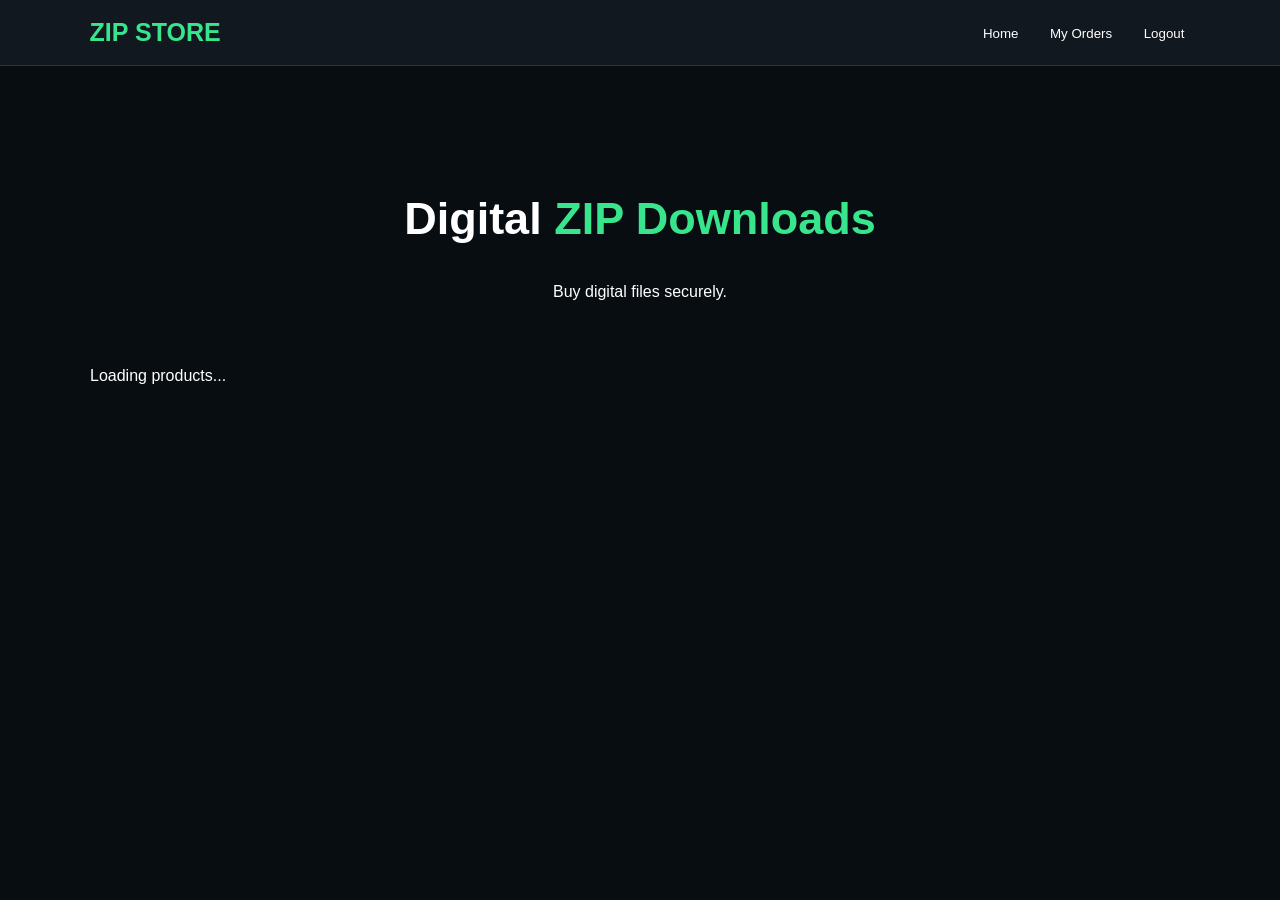
==== index.html @ c5eee133 "Create index.html" ====
<!DOCTYPE html>
<html lang="en">

<head>

<meta charset="UTF-8">

<meta name="viewport"
content="width=device-width, initial-scale=1.0">

<title>ZIP Store</title>

<style>

*{
    box-sizing:border-box;
}

body{
    margin:0;
    font-family:Arial,sans-serif;
    background:#080d12;
    color:white;
}

header{
    background:#111820;
    padding:18px 7%;
    display:flex;
    justify-content:space-between;
    align-items:center;
    border-bottom:1px solid #29343e;
}

.logo{
    color:#39e58c;
    font-size:25px;
    font-weight:bold;
}

button{
    cursor:pointer;
}

.nav-btn{
    background:none;
    border:0;
    color:white;
    margin-left:15px;
}

.container{
    width:90%;
    max-width:1100px;
    margin:40px auto;
}

.hero{
    text-align:center;
    padding:50px 10px;
}

.hero h1{
    font-size:45px;
}

.green{
    color:#39e58c;
}

.products{
    display:grid;
    grid-template-columns:
    repeat(auto-fit,minmax(250px,1fr));
    gap:20px;
}

.card{
    background:#121a22;
    border:1px solid #29343e;
    border-radius:15px;
    overflow:hidden;
}

.card-top{
    height:150px;
    display:flex;
    align-items:center;
    justify-content:center;
    font-size:55px;
}

.card-body{
    padding:20px;
}

.card-body p{
    color:#9aa7b2;
}

.price{
    color:#39e58c;
    font-size:24px;
    font-weight:bold;
    margin:15px 0;
}

.btn{
    width:100%;
    padding:13px;
    border:0;
    border-radius:8px;
    background:#39e58c;
    color:#06100b;
    font-weight:bold;
}

.page{
    display:none;
}

.page.active{
    display:block;
}

.box{
    max-width:600px;
    margin:30px auto;
    padding:30px;
    background:#121a22;
    border:1px solid #29343e;
    border-radius:15px;
}

input{
    width:100%;
    padding:13px;
    margin:8px 0 15px;
    background:#090e13;
    color:white;
    border:1px solid #34414d;
    border-radius:8px;
}

.bank{
    background:#0d1913;
    border:1px solid #28794e;
    padding:20px;
    border-radius:12px;
    margin:20px 0;
}

.bank h3{
    color:#39e58c;
}

.bank div{
    padding:8px 0;
}

.status{
    padding:15px;
    border-radius:10px;
    background:#18212a;
    margin-top:15px;
}

.pending{
    color:#ffc107;
}

.approved{
    color:#39e58c;
}

.rejected{
    color:#ff5c5c;
}

.hidden{
    display:none;
}

</style>

</head>


<body>


<header>

<div class="logo">
ZIP STORE
</div>

<div>

<button class="nav-btn"
onclick="showPage('home')">
Home
</button>

<button class="nav-btn"
onclick="showPage('orders')">
My Orders
</button>

<button class="nav-btn"
onclick="logout()">
Logout
</button>

</div>

</header>


<!-- HOME -->

<section id="home" class="page active">

<div class="container">

<div class="hero">

<h1>
Digital <span class="green">
ZIP Downloads
</span>
</h1>

<p>
Buy digital files securely.
</p>

</div>

<div id="products"
class="products">

Loading products...

</div>

</div>

</section>



<!-- LOGIN -->

<section id="login" class="page">

<div class="box">

<h2>Customer Login</h2>

<input
id="loginEmail"
type="email"
placeholder="Email">

<input
id="loginPassword"
type="password"
placeholder="Password">

<button
class="btn"
onclick="login()">

LOGIN

</button>

<br><br>

<button
class="btn"
onclick="register()">

CREATE ACCOUNT

</button>

</div>

</section>



<!-- PAYMENT -->

<section id="payment" class="page">

<div class="box">

<h2>Payment</h2>

<div id="selectedProduct"></div>


<div class="bank">

<h3>Commercial Bank</h3>

<div>
<strong>Account Name:</strong><br>
I P Vimukthi Thuhina Wijerathna
</div>

<div>
<strong>Account Number:</strong><br>
8028840493
</div>

<div>
<strong>Branch:</strong><br>
Veyangoda
</div>

</div>


<form id="paymentForm">

<label>
Bank Transfer Reference
</label>

<input
id="reference"
required
placeholder="Transaction reference">


<label>
Payment Receipt
</label>

<input
id="receipt"
type="file"
accept="image/*,.pdf"
required>


<button class="btn">

SUBMIT PAYMENT

</button>

</form>

</div>

</section>



<!-- ORDERS -->

<section id="orders" class="page">

<div class="container">

<div class="box">

<h2>My Orders</h2>

<div id="ordersList">

Loading...

</div>

</div>

</div>

</section>



<script type="module">

import {

auth,
db,
storage,

onAuthStateChanged,

signInWithEmailAndPassword,
createUserWithEmailAndPassword,
signOut,

collection,
doc,
addDoc,
getDocs,
query,
orderBy,
serverTimestamp,

ref,
uploadBytes,
getBlob

} from "./firebase.js";


let currentUser = null;

let selectedProduct = null;


// ========================================
// PAGE
// ========================================

window.showPage = function(page){

    document
    .querySelectorAll(".page")
    .forEach(x =>
        x.classList.remove("active")
    );

    document
    .getElementById(page)
    .classList.add("active");

};


// ========================================
// AUTH STATE
// ========================================

onAuthStateChanged(auth, user => {

    currentUser = user;

    if(user){

        loadOrders();

    }

});


// ========================================
// LOAD PRODUCTS
// ========================================

async function loadProducts(){

    const container =
        document.getElementById("products");

    try{

        const snapshot =
            await getDocs(
                collection(db,"products")
            );

        container.innerHTML = "";

        snapshot.forEach(item => {

            const product = item.data();

            const id = item.id;

            container.innerHTML += `

            <div class="card">

                <div class="card-top">
                    📦
                </div>

                <div class="card-body">

                    <h3>
                    ${escapeHTML(product.name)}
                    </h3>

                    <p>
                    ${escapeHTML(product.description || "")}
                    </p>

                    <div class="price">
                    LKR ${Number(product.price).toLocaleString()}
                    </div>

                    <button
                    class="btn"
                    onclick="buy('${id}')">

                    BUY NOW

                    </button>

                </div>

            </div>

            `;

        });

    }catch(error){

        console.error(error);

        container.innerHTML =
        "Unable to load products.";

    }

}


// ========================================
// BUY
// ========================================

window.buy = async function(productId){

    if(!currentUser){

        showPage("login");

        return;

    }


    const productSnap =
        await getDocs(
            query(
                collection(db,"products")
            )
        );


    let product = null;


    productSnap.forEach(x => {

        if(x.id === productId){

            product = {
                id:x.id,
                ...x.data()
            };

        }

    });


    if(!product){

        alert("Product not found.");

        return;

    }


    selectedProduct = product;


    document
    .getElementById("selectedProduct")
    .innerHTML = `

        <div class="status">

        <h3>
        ${escapeHTML(product.name)}
        </h3>

        <div class="price">

        LKR ${Number(product.price).toLocaleString()}

        </div>

        </div>

    `;


    showPage("payment");

};


// ========================================
// LOGIN
// ========================================

window.login = async function(){

    const email =
        document.getElementById("loginEmail").value;

    const password =
        document.getElementById("loginPassword").value;


    try{

        await signInWithEmailAndPassword(
            auth,
            email,
            password
        );

        alert("Login successful.");

        showPage("home");

    }catch(error){

        alert(error.message);

    }

};


// ========================================
// REGISTER
// ========================================

window.register = async function(){

    const email =
        document.getElementById("loginEmail").value;

    const password =
        document.getElementById("loginPassword").value;


    if(password.length < 6){

        alert("Password must be at least 6 characters.");

        return;

    }


    try{

        await createUserWithEmailAndPassword(
            auth,
            email,
            password
        );

        alert("Account created.");

        showPage("home");

    }catch(error){

        alert(error.message);

    }

};


// ========================================
// LOGOUT
// ========================================

window.logout = async function(){

    await signOut(auth);

    alert("Logged out.");

};


// ========================================
// PAYMENT SUBMIT
// ========================================

document
.getElementById("paymentForm")
.addEventListener("submit", async e => {

    e.preventDefault();


    if(!currentUser){

        alert("Please login.");

        showPage("login");

        return;

    }


    if(!selectedProduct){

        alert("Please select a product.");

        return;

    }


    const receipt =
        document.getElementById("receipt")
        .files[0];


    const reference =
        document.getElementById("reference")
        .value.trim();


    if(!receipt){

        alert("Upload receipt.");

        return;

    }


    // Limit receipt to 10MB

    if(receipt.size > 10 * 1024 * 1024){

        alert("Receipt must be smaller than 10MB.");

        return;

    }


    try{

        const orderRef =
            await addDoc(
                collection(db,"orders"),
                {

                    userId:currentUser.uid,

                    email:currentUser.email,

                    productId:selectedProduct.id,

                    productName:selectedProduct.name,

                    price:selectedProduct.price,

                    reference:reference,

                    status:"pending",

                    createdAt:serverTimestamp()

                }
            );


        const receiptRef =
            ref(
                storage,
                `receipts/${currentUser.uid}/${orderRef.id}/${receipt.name}`
            );


        await uploadBytes(
            receiptRef,
            receipt
        );


        await addDoc(
            collection(db,"orderReceipts"),
            {

                orderId:orderRef.id,

                userId:currentUser.uid,

                storagePath:receiptRef.fullPath,

                fileName:receipt.name,

                createdAt:serverTimestamp()

            }
        );


        alert(
            "Receipt submitted. Waiting for admin approval."
        );


        document
        .getElementById("paymentForm")
        .reset();


        showPage("orders");

        loadOrders();


    }catch(error){

        console.error(error);

        alert(
            "Payment submission failed: " +
            error.message
        );

    }

});


// ========================================
// LOAD ORDERS
// ========================================

async function loadOrders(){

    if(!currentUser){

        return;

    }


    const container =
        document.getElementById("ordersList");


    container.innerHTML =
        "Loading orders...";


    try{

        const snapshot =
            await getDocs(
                query(
                    collection(db,"orders"),
                    orderBy("createdAt","desc")
                )
            );


        container.innerHTML = "";


        let found = false;


        snapshot.forEach(item => {

            const order = item.data();


            if(order.userId !== currentUser.uid){

                return;

            }


            found = true;


            let statusClass =
                order.status;


            container.innerHTML += `

                <div class="status">

                    <h3>
                    ${escapeHTML(order.productName)}
                    </h3>

                    <p>
                    Amount:
                    LKR ${Number(order.price).toLocaleString()}
                    </p>

                    <p>
                    Reference:
                    ${escapeHTML(order.reference)}
                    </p>

                    <p>
                    Status:
                    <strong class="${statusClass}">
                    ${order.status.toUpperCase()}
                    </strong>
                    </p>

                    ${
                        order.status === "approved"
                        ?
                        `
                        <button
                        class="btn"
                        onclick="secureDownload('${item.id}')">

                        📥 DOWNLOAD ZIP

                        </button>
                        `
                        :
                        ""
                    }

                </div>

            `;

        });


        if(!found){

            container.innerHTML =
                "No orders yet.";

        }


    }catch(error){

        console.error(error);

        container.innerHTML =
            error.message;

    }

}


// ========================================
// SECURE DOWNLOAD
// ========================================

window.secureDownload = async function(orderId){

    try{

        const orderSnap =
            await getDocs(
                query(
                    collection(db,"orders")
                )
            );


        let order = null;


        orderSnap.forEach(item => {

            if(item.id === orderId){

                order = {
                    id:item.id,
                    ...item.data()
                };

            }

        });


        if(!order){

            alert("Order not found.");

            return;

        }


        if(order.userId !== currentUser.uid){

            alert("Access denied.");

            return;

        }


        if(order.status !== "approved"){

            alert(
                "This order has not been approved."
            );

            return;

        }


        const productSnap =
            await getDocs(
                query(
                    collection(db,"products")
                )
            );


        let product = null;


        productSnap.forEach(item => {

            if(item.id === order.productId){

                product = item.data();

            }

        });


        if(!product){

            alert("Product file not found.");

            return;

        }


        /*
        IMPORTANT:

        getBlob() uses Firebase Storage authentication
        and Storage Security Rules.

        The ZIP is not made publicly downloadable.
        */

        const fileRef =
            ref(storage,product.storagePath);


        const blob =
            await getBlob(fileRef);


        const url =
            URL.createObjectURL(blob);


        const a =
            document.createElement("a");

        a.href = url;

        a.download =
            product.fileName || "download.zip";

        document.body.appendChild(a);

        a.click();

        a.remove();

        URL.revokeObjectURL(url);


    }catch(error){

        console.error(error);

        alert(
            "Secure download failed: " +
            error.message
        );

    }

};


// ========================================
// ESCAPE HTML
// ========================================

function escapeHTML(value){

    return String(value || "")
        .replaceAll("&","&amp;")
        .replaceAll("<","&lt;")
        .replaceAll(">","&gt;")
        .replaceAll('"',"&quot;")
        .replaceAll("'","&#039;");

}


loadProducts();

</script>

</body>
</html>
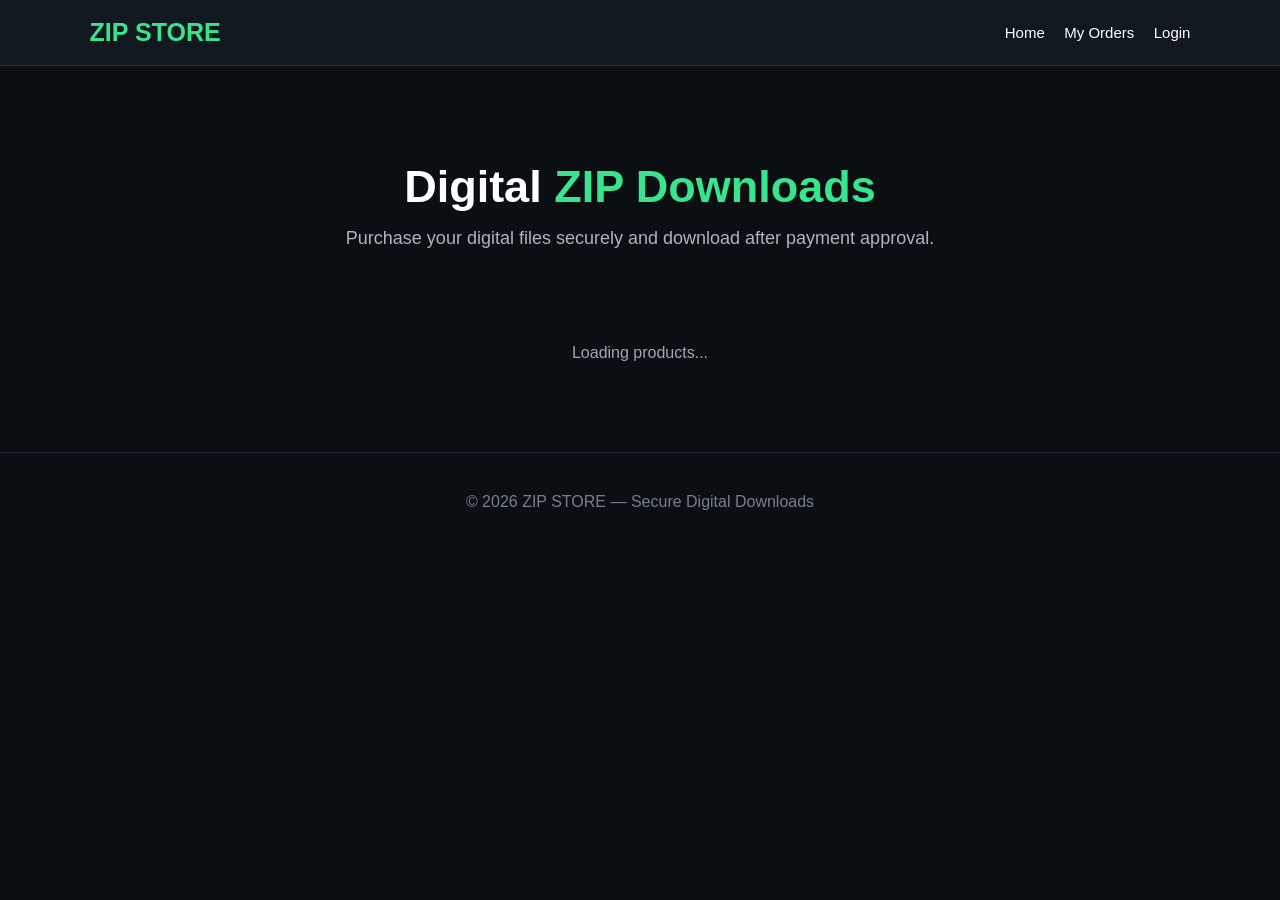
==== commit 820c1f91: "Update index.html" ====
--- a/index.html
+++ b/index.html
@@ -1,27 +1,27 @@
 <!DOCTYPE html>
 <html lang="en">
-
 <head>
 
 <meta charset="UTF-8">
-
-<meta name="viewport"
-content="width=device-width, initial-scale=1.0">
-
-<title>ZIP Store</title>
+<meta name="viewport" content="width=device-width, initial-scale=1.0">
+
+<title>ZIP Store - Digital Downloads</title>
 
 <style>
 
 *{
     box-sizing:border-box;
+    margin:0;
+    padding:0;
+    font-family:Arial,sans-serif;
 }
 
 body{
-    margin:0;
-    font-family:Arial,sans-serif;
-    background:#080d12;
+    background:#0b0f14;
     color:white;
 }
+
+/* HEADER */
 
 header{
     background:#111820;
@@ -29,25 +29,32 @@
     display:flex;
     justify-content:space-between;
     align-items:center;
-    border-bottom:1px solid #29343e;
+    border-bottom:1px solid #26313d;
+    position:sticky;
+    top:0;
+    z-index:100;
 }
 
 .logo{
-    color:#39e58c;
     font-size:25px;
     font-weight:bold;
-}
-
-button{
-    cursor:pointer;
-}
-
-.nav-btn{
+    color:#39e58c;
+}
+
+nav button{
     background:none;
     border:0;
     color:white;
     margin-left:15px;
-}
+    cursor:pointer;
+    font-size:15px;
+}
+
+nav button:hover{
+    color:#39e58c;
+}
+
+/* CONTAINER */
 
 .container{
     width:90%;
@@ -55,18 +62,28 @@
     margin:40px auto;
 }
 
+/* HERO */
+
 .hero{
     text-align:center;
-    padding:50px 10px;
+    padding:55px 20px;
 }
 
 .hero h1{
     font-size:45px;
-}
-
-.green{
+    margin-bottom:15px;
+}
+
+.hero h1 span{
     color:#39e58c;
 }
+
+.hero p{
+    color:#aab5c0;
+    font-size:18px;
+}
+
+/* PRODUCTS */
 
 .products{
     display:grid;
@@ -76,34 +93,56 @@
 }
 
 .card{
-    background:#121a22;
-    border:1px solid #29343e;
+    background:#121922;
+    border:1px solid #26313d;
     border-radius:15px;
     overflow:hidden;
-}
-
-.card-top{
+    transition:.3s;
+}
+
+.card:hover{
+    transform:translateY(-5px);
+    border-color:#39e58c;
+}
+
+.card-image{
     height:150px;
+    background:
+    linear-gradient(
+        135deg,
+        #18252f,
+        #0e171f
+    );
+
     display:flex;
     align-items:center;
     justify-content:center;
+
     font-size:55px;
 }
 
-.card-body{
+.card-content{
     padding:20px;
 }
 
-.card-body p{
-    color:#9aa7b2;
+.card h3{
+    margin-bottom:8px;
+}
+
+.card p{
+    color:#9da9b4;
+    font-size:14px;
+    margin-bottom:15px;
 }
 
 .price{
+    font-size:24px;
     color:#39e58c;
-    font-size:24px;
     font-weight:bold;
-    margin:15px 0;
-}
+    margin-bottom:15px;
+}
+
+/* BUTTON */
 
 .btn{
     width:100%;
@@ -111,9 +150,21 @@
     border:0;
     border-radius:8px;
     background:#39e58c;
-    color:#06100b;
+    color:#07110c;
     font-weight:bold;
-}
+    cursor:pointer;
+}
+
+.btn:hover{
+    background:#27c975;
+}
+
+.btn:disabled{
+    opacity:.5;
+    cursor:not-allowed;
+}
+
+/* PAGE */
 
 .page{
     display:none;
@@ -123,46 +174,112 @@
     display:block;
 }
 
-.box{
+/* FORM */
+
+.form-box{
     max-width:600px;
     margin:30px auto;
+    background:#121922;
+    border:1px solid #26313d;
     padding:30px;
-    background:#121a22;
-    border:1px solid #29343e;
     border-radius:15px;
 }
 
-input{
+.form-box h2{
+    margin-bottom:20px;
+}
+
+label{
+    display:block;
+    margin:15px 0 7px;
+    color:#c7d0d8;
+}
+
+input,
+textarea,
+select{
+
     width:100%;
     padding:13px;
-    margin:8px 0 15px;
-    background:#090e13;
+
+    border-radius:8px;
+
+    border:1px solid #34414d;
+
+    background:#0c1218;
+
     color:white;
-    border:1px solid #34414d;
-    border-radius:8px;
-}
-
-.bank{
-    background:#0d1913;
+
+    outline:none;
+}
+
+input:focus,
+textarea:focus,
+select:focus{
+
+    border-color:#39e58c;
+
+}
+
+/* BANK */
+
+.bank-box{
+
+    background:#0c1511;
+
     border:1px solid #28794e;
+
     padding:20px;
+
     border-radius:12px;
+
     margin:20px 0;
-}
-
-.bank h3{
+
+}
+
+.bank-box h3{
+
     color:#39e58c;
-}
-
-.bank div{
-    padding:8px 0;
-}
-
-.status{
-    padding:15px;
-    border-radius:10px;
-    background:#18212a;
-    margin-top:15px;
+
+    margin-bottom:15px;
+
+}
+
+.bank-row{
+
+    padding:9px 0;
+
+    border-bottom:
+    1px solid #23332a;
+
+}
+
+.bank-row:last-child{
+
+    border-bottom:0;
+
+}
+
+.bank-row strong{
+
+    color:#aebbb5;
+
+}
+
+/* STATUS */
+
+.status-box{
+
+    padding:20px;
+
+    border-radius:12px;
+
+    background:#151d25;
+
+    border:1px solid #293743;
+
+    margin-top:20px;
+
 }
 
 .pending{
@@ -177,8 +294,148 @@
     color:#ff5c5c;
 }
 
-.hidden{
+/* DOWNLOAD */
+
+.download-btn{
+
+    margin-top:15px;
+
+    display:block;
+
+    text-align:center;
+
+    background:#39e58c;
+
+    color:#06100a;
+
+    padding:13px;
+
+    border-radius:8px;
+
+    text-decoration:none;
+
+    font-weight:bold;
+
+    cursor:pointer;
+
+    border:0;
+
+    width:100%;
+
+}
+
+.download-btn:hover{
+
+    background:#27c975;
+
+}
+
+/* NOTICE */
+
+.notice{
+
+    padding:14px;
+
+    border-radius:8px;
+
+    background:#17212b;
+
+    color:#b9c4ce;
+
+    margin-top:15px;
+
+    font-size:14px;
+
+}
+
+/* LOGIN */
+
+.login-status{
+
+    margin-top:15px;
+
+    padding:12px;
+
+    border-radius:8px;
+
+    background:#17212b;
+
+    color:#b9c4ce;
+
     display:none;
+
+}
+
+/* USER */
+
+.user-box{
+
+    margin-top:15px;
+
+    padding:12px;
+
+    background:#0d1712;
+
+    border:1px solid #28583e;
+
+    border-radius:8px;
+
+    color:#b7c7bd;
+
+}
+
+.user-box strong{
+
+    color:#39e58c;
+
+}
+
+/* LOADING */
+
+.loading{
+
+    text-align:center;
+
+    padding:40px;
+
+    color:#9da9b4;
+
+}
+
+/* FOOTER */
+
+footer{
+
+    text-align:center;
+
+    padding:40px;
+
+    margin-top:50px;
+
+    color:#74808b;
+
+    border-top:
+    1px solid #202a34;
+
+}
+
+/* MOBILE */
+
+@media(max-width:600px){
+
+    .hero h1{
+        font-size:32px;
+    }
+
+    header{
+        padding:15px 4%;
+    }
+
+    nav button{
+        margin-left:5px;
+        font-size:13px;
+    }
+
 }
 
 </style>
@@ -189,355 +446,1972 @@
 <body>
 
 
+<!-- =====================================================
+HEADER
+===================================================== -->
+
 <header>
 
-<div class="logo">
-ZIP STORE
-</div>
-
-<div>
-
-<button class="nav-btn"
-onclick="showPage('home')">
-Home
-</button>
-
-<button class="nav-btn"
-onclick="showPage('orders')">
-My Orders
-</button>
-
-<button class="nav-btn"
-onclick="logout()">
-Logout
-</button>
-
-</div>
+    <div class="logo">
+        ZIP STORE
+    </div>
+
+    <nav>
+
+        <button onclick="showPage('home')">
+            Home
+        </button>
+
+        <button onclick="showPage('orders')">
+            My Orders
+        </button>
+
+        <button
+            id="loginNav"
+            onclick="showPage('login')">
+
+            Login
+
+        </button>
+
+        <button
+            id="logoutNav"
+            onclick="logout()"
+            style="display:none;">
+
+            Logout
+
+        </button>
+
+    </nav>
 
 </header>
 
 
-<!-- HOME -->
-
-<section id="home" class="page active">
-
-<div class="container">
-
-<div class="hero">
-
-<h1>
-Digital <span class="green">
-ZIP Downloads
-</span>
-</h1>
-
-<p>
-Buy digital files securely.
-</p>
-
-</div>
-
-<div id="products"
-class="products">
-
-Loading products...
-
-</div>
-
-</div>
+
+<!-- =====================================================
+HOME
+===================================================== -->
+
+<section
+    id="home"
+    class="page active">
+
+    <div class="container">
+
+        <div class="hero">
+
+            <h1>
+                Digital
+                <span>ZIP Downloads</span>
+            </h1>
+
+            <p>
+                Purchase your digital files securely
+                and download after payment approval.
+            </p>
+
+        </div>
+
+
+        <!-- Products loaded from Firebase -->
+
+        <div
+            id="products"
+            class="products">
+
+            <div class="loading">
+                Loading products...
+            </div>
+
+        </div>
+
+    </div>
 
 </section>
 
 
 
-<!-- LOGIN -->
-
-<section id="login" class="page">
-
-<div class="box">
-
-<h2>Customer Login</h2>
-
-<input
-id="loginEmail"
-type="email"
-placeholder="Email">
-
-<input
-id="loginPassword"
-type="password"
-placeholder="Password">
-
-<button
-class="btn"
-onclick="login()">
-
+<!-- =====================================================
 LOGIN
-
-</button>
-
-<br><br>
-
-<button
-class="btn"
-onclick="register()">
-
-CREATE ACCOUNT
-
-</button>
-
-</div>
+===================================================== -->
+
+<section
+    id="login"
+    class="page">
+
+    <div class="container">
+
+        <div class="form-box">
+
+            <h2>
+                Customer Login
+            </h2>
+
+
+            <label>
+                Email Address
+            </label>
+
+            <input
+                type="email"
+                id="loginEmail"
+                placeholder="Enter your email">
+
+
+            <label>
+                Password
+            </label>
+
+            <input
+                type="password"
+                id="loginPassword"
+                placeholder="Enter your password">
+
+
+            <button
+                class="btn"
+                id="loginButton"
+                onclick="login()">
+
+                LOGIN
+
+            </button>
+
+
+            <div
+                class="notice">
+
+                Don't have an account?
+                Enter your email and password
+                above and click Create Account.
+
+            </div>
+
+
+            <button
+                class="btn"
+                style="
+                    margin-top:15px;
+                    background:#293743;
+                    color:white;
+                "
+                onclick="register()">
+
+                CREATE ACCOUNT
+
+            </button>
+
+
+            <div
+                id="loginStatus"
+                class="login-status">
+            </div>
+
+        </div>
+
+    </div>
 
 </section>
 
 
 
-<!-- PAYMENT -->
-
-<section id="payment" class="page">
-
-<div class="box">
-
-<h2>Payment</h2>
-
-<div id="selectedProduct"></div>
-
-
-<div class="bank">
-
-<h3>Commercial Bank</h3>
-
-<div>
-<strong>Account Name:</strong><br>
-I P Vimukthi Thuhina Wijerathna
-</div>
-
-<div>
-<strong>Account Number:</strong><br>
-8028840493
-</div>
-
-<div>
-<strong>Branch:</strong><br>
-Veyangoda
-</div>
-
-</div>
-
-
-<form id="paymentForm">
-
-<label>
-Bank Transfer Reference
-</label>
-
-<input
-id="reference"
-required
-placeholder="Transaction reference">
-
-
-<label>
-Payment Receipt
-</label>
-
-<input
-id="receipt"
-type="file"
-accept="image/*,.pdf"
-required>
-
-
-<button class="btn">
-
-SUBMIT PAYMENT
-
-</button>
-
-</form>
-
-</div>
+<!-- =====================================================
+PAYMENT
+===================================================== -->
+
+<section
+    id="payment"
+    class="page">
+
+    <div class="container">
+
+        <div class="form-box">
+
+            <h2>
+                Complete Your Payment
+            </h2>
+
+
+            <!-- Selected product -->
+
+            <div id="selectedProduct">
+            </div>
+
+
+            <!-- BANK DETAILS -->
+
+            <div class="bank-box">
+
+                <h3>
+                    🏦 Bank Transfer Details
+                </h3>
+
+
+                <div class="bank-row">
+
+                    <strong>
+                        Bank:
+                    </strong>
+
+                    Commercial Bank
+
+                </div>
+
+
+                <div class="bank-row">
+
+                    <strong>
+                        Account Name:
+                    </strong>
+
+                    I P Vimukthi Thuhina Wijerathna
+
+                </div>
+
+
+                <div class="bank-row">
+
+                    <strong>
+                        Account Number:
+                    </strong>
+
+                    8028840493
+
+                </div>
+
+
+                <div class="bank-row">
+
+                    <strong>
+                        Branch:
+                    </strong>
+
+                    Veyangoda
+
+                </div>
+
+            </div>
+
+
+            <div class="notice">
+
+                Please transfer the exact amount
+                to the bank account above.
+
+                <br><br>
+
+                After completing the bank transfer,
+                upload your payment receipt below.
+
+                <br><br>
+
+                Your download will become available
+                only after the administrator approves
+                your payment.
+
+            </div>
+
+
+
+            <!-- CUSTOMER DETAILS -->
+
+            <form
+                id="paymentForm">
+
+
+                <label>
+                    Your Name
+                </label>
+
+                <input
+                    type="text"
+                    id="customerName"
+                    placeholder="Enter your name"
+                    required>
+
+
+                <label>
+                    Email Address
+                </label>
+
+                <input
+                    type="email"
+                    id="customerEmail"
+                    placeholder="Enter your email"
+                    required>
+
+
+                <label>
+                    Phone Number
+                </label>
+
+                <input
+                    type="tel"
+                    id="customerPhone"
+                    placeholder="Enter phone number"
+                    required>
+
+
+                <label>
+                    Bank Transfer Reference
+                </label>
+
+                <input
+                    type="text"
+                    id="transferReference"
+                    placeholder="Transaction / Reference number"
+                    required>
+
+
+                <label>
+                    Upload Payment Receipt
+                </label>
+
+                <input
+                    type="file"
+                    id="receipt"
+                    accept="image/*,.pdf"
+                    required>
+
+
+                <div
+                    id="receiptInfo"
+                    class="notice">
+
+                    Accepted:
+                    JPG, PNG, WEBP or PDF.
+                    Maximum size: 10MB.
+
+                </div>
+
+
+                <button
+                    type="submit"
+                    class="btn"
+                    id="submitPaymentButton"
+                    style="margin-top:20px;">
+
+                    SUBMIT PAYMENT
+
+                </button>
+
+            </form>
+
+        </div>
+
+    </div>
 
 </section>
 
 
 
-<!-- ORDERS -->
-
-<section id="orders" class="page">
-
-<div class="container">
-
-<div class="box">
-
-<h2>My Orders</h2>
-
-<div id="ordersList">
-
-Loading...
-
-</div>
-
-</div>
-
-</div>
+<!-- =====================================================
+ORDERS
+===================================================== -->
+
+<section
+    id="orders"
+    class="page">
+
+    <div class="container">
+
+        <div class="form-box">
+
+            <h2>
+                My Orders
+            </h2>
+
+
+            <div
+                id="currentUserBox"
+                class="user-box"
+                style="display:none;">
+
+            </div>
+
+
+            <div
+                id="orderStatus">
+
+                <div class="loading">
+
+                    Loading orders...
+
+                </div>
+
+            </div>
+
+        </div>
+
+    </div>
 
 </section>
 
 
 
+<!-- =====================================================
+FOOTER
+===================================================== -->
+
+<footer>
+
+    © 2026 ZIP STORE —
+    Secure Digital Downloads
+
+</footer>
+
+
+
+<!-- =====================================================
+FIREBASE SCRIPT
+===================================================== -->
+
 <script type="module">
 
+
+/*
+==========================================================
+FIREBASE IMPORTS
+==========================================================
+*/
+
 import {
 
-auth,
-db,
-storage,
-
-onAuthStateChanged,
-
-signInWithEmailAndPassword,
-createUserWithEmailAndPassword,
-signOut,
-
-collection,
-doc,
-addDoc,
-getDocs,
-query,
-orderBy,
-serverTimestamp,
-
-ref,
-uploadBytes,
-getBlob
+    auth,
+    db,
+    storage,
+
+    onAuthStateChanged,
+
+    signInWithEmailAndPassword,
+
+    createUserWithEmailAndPassword,
+
+    signOut,
+
+    collection,
+    doc,
+    addDoc,
+    getDoc,
+    getDocs,
+
+    query,
+    where,
+    orderBy,
+
+    serverTimestamp,
+
+    ref,
+    uploadBytes,
+    getBlob
 
 } from "./firebase.js";
 
 
+
+/*
+==========================================================
+GLOBAL VARIABLES
+==========================================================
+*/
+
 let currentUser = null;
 
 let selectedProduct = null;
 
 
-// ========================================
-// PAGE
-// ========================================
+
+/*
+==========================================================
+PAGE SYSTEM
+==========================================================
+*/
 
 window.showPage = function(page){
 
     document
-    .querySelectorAll(".page")
-    .forEach(x =>
-        x.classList.remove("active")
-    );
-
-    document
-    .getElementById(page)
-    .classList.add("active");
+        .querySelectorAll(".page")
+        .forEach(
+            p => p.classList.remove("active")
+        );
+
+
+    const selectedPage =
+        document.getElementById(page);
+
+
+    if(selectedPage){
+
+        selectedPage.classList.add("active");
+
+    }
+
+
+    window.scrollTo({
+
+        top:0,
+
+        behavior:"smooth"
+
+    });
+
+
+    /*
+    When Orders page opens,
+    reload orders from Firebase.
+    */
+
+    if(page === "orders"){
+
+        loadOrders();
+
+    }
 
 };
 
 
-// ========================================
-// AUTH STATE
-// ========================================
-
-onAuthStateChanged(auth, user => {
-
-    currentUser = user;
-
-    if(user){
-
-        loadOrders();
-
-    }
-
-});
-
-
-// ========================================
-// LOAD PRODUCTS
-// ========================================
+
+/*
+==========================================================
+AUTH STATE
+==========================================================
+*/
+
+onAuthStateChanged(
+    auth,
+    async user => {
+
+        currentUser = user;
+
+
+        const loginNav =
+            document.getElementById("loginNav");
+
+        const logoutNav =
+            document.getElementById("logoutNav");
+
+
+        if(user){
+
+            /*
+            User logged in
+            */
+
+            loginNav.style.display = "none";
+
+            logoutNav.style.display = "inline-block";
+
+
+            /*
+            Put logged-in email into
+            payment email field.
+            */
+
+            const emailInput =
+                document.getElementById(
+                    "customerEmail"
+                );
+
+
+            if(emailInput){
+
+                emailInput.value =
+                    user.email || "";
+
+            }
+
+
+            /*
+            Show user information
+            */
+
+            const userBox =
+                document.getElementById(
+                    "currentUserBox"
+                );
+
+
+            userBox.style.display = "block";
+
+
+            userBox.innerHTML = `
+
+                Logged in as:
+
+                <strong>
+                    ${escapeHTML(user.email)}
+                </strong>
+
+            `;
+
+
+            /*
+            Load orders
+            */
+
+            loadOrders();
+
+        }
+        else{
+
+            /*
+            User logged out
+            */
+
+            loginNav.style.display =
+                "inline-block";
+
+            logoutNav.style.display =
+                "none";
+
+
+            const userBox =
+                document.getElementById(
+                    "currentUserBox"
+                );
+
+
+            if(userBox){
+
+                userBox.style.display =
+                    "none";
+
+            }
+
+        }
+
+    }
+);
+
+
+
+/*
+==========================================================
+LOAD PRODUCTS FROM FIRESTORE
+==========================================================
+*/
 
 async function loadProducts(){
 
     const container =
-        document.getElementById("products");
+        document.getElementById(
+            "products"
+        );
+
 
     try{
+
+        const productsQuery =
+            query(
+                collection(
+                    db,
+                    "products"
+                ),
+                where(
+                    "active",
+                    "==",
+                    true
+                )
+            );
+
 
         const snapshot =
             await getDocs(
-                collection(db,"products")
+                productsQuery
             );
 
+
         container.innerHTML = "";
 
-        snapshot.forEach(item => {
-
-            const product = item.data();
-
-            const id = item.id;
-
-            container.innerHTML += `
-
-            <div class="card">
-
-                <div class="card-top">
-                    📦
+
+        if(snapshot.empty){
+
+            container.innerHTML = `
+
+                <div class="loading">
+
+                    No products available yet.
+
                 </div>
 
-                <div class="card-body">
-
-                    <h3>
-                    ${escapeHTML(product.name)}
+            `;
+
+            return;
+
+        }
+
+
+        snapshot.forEach(
+            productDoc => {
+
+                const product =
+                    productDoc.data();
+
+
+                const productId =
+                    productDoc.id;
+
+
+                container.innerHTML += `
+
+                    <div class="card">
+
+                        <div class="card-image">
+
+                            📦
+
+                        </div>
+
+
+                        <div class="card-content">
+
+                            <h3>
+
+                                ${escapeHTML(
+                                    product.name
+                                )}
+
+                            </h3>
+
+
+                            <p>
+
+                                ${escapeHTML(
+                                    product.description ||
+                                    ""
+                                )}
+
+                            </p>
+
+
+                            <div class="price">
+
+                                LKR
+                                ${Number(
+                                    product.price || 0
+                                ).toLocaleString()}
+
+                            </div>
+
+
+                            <button
+                                class="btn"
+                                onclick="buyProduct(
+                                    '${productId}'
+                                )">
+
+                                BUY NOW
+
+                            </button>
+
+                        </div>
+
+                    </div>
+
+                `;
+
+            }
+        );
+
+
+    }
+    catch(error){
+
+        console.error(
+            "Product loading error:",
+            error
+        );
+
+
+        container.innerHTML = `
+
+            <div class="loading">
+
+                Unable to load products.
+
+                <br><br>
+
+                ${escapeHTML(
+                    error.message
+                )}
+
+            </div>
+
+        `;
+
+    }
+
+}
+
+
+
+/*
+==========================================================
+BUY PRODUCT
+==========================================================
+*/
+
+window.buyProduct = async function(
+    productId
+){
+
+    /*
+    Login required
+    */
+
+    if(!currentUser){
+
+        alert(
+            "Please login or create an account first."
+        );
+
+
+        showPage("login");
+
+        return;
+
+    }
+
+
+    try{
+
+        const productRef =
+            doc(
+                db,
+                "products",
+                productId
+            );
+
+
+        const productSnapshot =
+            await getDoc(
+                productRef
+            );
+
+
+        if(!productSnapshot.exists()){
+
+            alert(
+                "Product not found."
+            );
+
+            return;
+
+        }
+
+
+        const product =
+            productSnapshot.data();
+
+
+        if(product.active === false){
+
+            alert(
+                "This product is currently unavailable."
+            );
+
+            return;
+
+        }
+
+
+        selectedProduct = {
+
+            id:productId,
+
+            ...product
+
+        };
+
+
+        document
+            .getElementById(
+                "selectedProduct"
+            )
+            .innerHTML = `
+
+                <div class="status-box">
+
+                    <strong>
+                        Selected Product
+                    </strong>
+
+
+                    <h3
+                        style="margin-top:8px;">
+
+                        ${escapeHTML(
+                            product.name
+                        )}
+
                     </h3>
 
-                    <p>
-                    ${escapeHTML(product.description || "")}
-                    </p>
-
-                    <div class="price">
-                    LKR ${Number(product.price).toLocaleString()}
+
+                    <div
+                        class="price"
+                        style="margin-top:10px;">
+
+                        LKR
+                        ${Number(
+                            product.price || 0
+                        ).toLocaleString()}
+
                     </div>
 
-                    <button
-                    class="btn"
-                    onclick="buy('${id}')">
-
-                    BUY NOW
-
-                    </button>
-
                 </div>
 
+            `;
+
+
+        /*
+        Set logged in email
+        */
+
+        document
+            .getElementById(
+                "customerEmail"
+            )
+            .value =
+                currentUser.email || "";
+
+
+        showPage("payment");
+
+
+    }
+    catch(error){
+
+        console.error(error);
+
+        alert(
+            "Unable to select product: " +
+            error.message
+        );
+
+    }
+
+};
+
+
+
+/*
+==========================================================
+LOGIN
+==========================================================
+*/
+
+window.login = async function(){
+
+    const email =
+        document
+            .getElementById(
+                "loginEmail"
+            )
+            .value
+            .trim();
+
+
+    const password =
+        document
+            .getElementById(
+                "loginPassword"
+            )
+            .value;
+
+
+    if(!email || !password){
+
+        showLoginStatus(
+            "Please enter your email and password.",
+            true
+        );
+
+        return;
+
+    }
+
+
+    try{
+
+        await signInWithEmailAndPassword(
+
+            auth,
+
+            email,
+
+            password
+
+        );
+
+
+        showLoginStatus(
+            "Login successful.",
+            false
+        );
+
+
+        setTimeout(
+            () => {
+
+                showPage("home");
+
+            },
+            700
+        );
+
+
+    }
+    catch(error){
+
+        console.error(error);
+
+        showLoginStatus(
+            getFirebaseError(error),
+            true
+        );
+
+    }
+
+};
+
+
+
+/*
+==========================================================
+REGISTER
+==========================================================
+*/
+
+window.register = async function(){
+
+    const email =
+        document
+            .getElementById(
+                "loginEmail"
+            )
+            .value
+            .trim();
+
+
+    const password =
+        document
+            .getElementById(
+                "loginPassword"
+            )
+            .value;
+
+
+    if(!email || !password){
+
+        showLoginStatus(
+            "Enter an email and password first.",
+            true
+        );
+
+        return;
+
+    }
+
+
+    if(password.length < 6){
+
+        showLoginStatus(
+            "Password must contain at least 6 characters.",
+            true
+        );
+
+        return;
+
+    }
+
+
+    try{
+
+        await createUserWithEmailAndPassword(
+
+            auth,
+
+            email,
+
+            password
+
+        );
+
+
+        showLoginStatus(
+            "Account created successfully.",
+            false
+        );
+
+
+        setTimeout(
+            () => {
+
+                showPage("home");
+
+            },
+            700
+        );
+
+
+    }
+    catch(error){
+
+        console.error(error);
+
+        showLoginStatus(
+            getFirebaseError(error),
+            true
+        );
+
+    }
+
+};
+
+
+
+/*
+==========================================================
+LOGOUT
+==========================================================
+*/
+
+window.logout = async function(){
+
+    try{
+
+        await signOut(auth);
+
+
+        alert(
+            "You have been logged out."
+        );
+
+
+        showPage("home");
+
+    }
+    catch(error){
+
+        alert(
+            error.message
+        );
+
+    }
+
+};
+
+
+
+/*
+==========================================================
+PAYMENT FORM
+==========================================================
+*/
+
+document
+    .getElementById(
+        "paymentForm"
+    )
+    .addEventListener(
+        "submit",
+        async function(event){
+
+            event.preventDefault();
+
+
+            /*
+            User must be logged in
+            */
+
+            if(!currentUser){
+
+                alert(
+                    "Please login first."
+                );
+
+                showPage("login");
+
+                return;
+
+            }
+
+
+            /*
+            Product required
+            */
+
+            if(!selectedProduct){
+
+                alert(
+                    "Please select a product first."
+                );
+
+                return;
+
+            }
+
+
+            const name =
+                document
+                    .getElementById(
+                        "customerName"
+                    )
+                    .value
+                    .trim();
+
+
+            const email =
+                document
+                    .getElementById(
+                        "customerEmail"
+                    )
+                    .value
+                    .trim();
+
+
+            const phone =
+                document
+                    .getElementById(
+                        "customerPhone"
+                    )
+                    .value
+                    .trim();
+
+
+            const reference =
+                document
+                    .getElementById(
+                        "transferReference"
+                    )
+                    .value
+                    .trim();
+
+
+            const receipt =
+                document
+                    .getElementById(
+                        "receipt"
+                    )
+                    .files[0];
+
+
+            /*
+            Validation
+            */
+
+            if(!name){
+
+                alert(
+                    "Please enter your name."
+                );
+
+                return;
+
+            }
+
+
+            if(!email){
+
+                alert(
+                    "Please enter your email."
+                );
+
+                return;
+
+            }
+
+
+            if(!phone){
+
+                alert(
+                    "Please enter your phone number."
+                );
+
+                return;
+
+            }
+
+
+            if(!reference){
+
+                alert(
+                    "Please enter the bank transfer reference."
+                );
+
+                return;
+
+            }
+
+
+            if(!receipt){
+
+                alert(
+                    "Please upload your payment receipt."
+                );
+
+                return;
+
+            }
+
+
+            /*
+            Maximum receipt size:
+            10 MB
+            */
+
+            if(
+                receipt.size >
+                10 * 1024 * 1024
+            ){
+
+                alert(
+                    "Receipt must be smaller than 10MB."
+                );
+
+                return;
+
+            }
+
+
+            /*
+            Allowed receipt types
+            */
+
+            const allowedTypes = [
+
+                "image/jpeg",
+                "image/png",
+                "image/webp",
+                "application/pdf"
+
+            ];
+
+
+            if(
+                !allowedTypes.includes(
+                    receipt.type
+                )
+            ){
+
+                alert(
+                    "Please upload JPG, PNG, WEBP or PDF."
+                );
+
+                return;
+
+            }
+
+
+            /*
+            Disable button
+            */
+
+            const submitButton =
+                document
+                    .getElementById(
+                        "submitPaymentButton"
+                    );
+
+
+            submitButton.disabled = true;
+
+            submitButton.innerText =
+                "SUBMITTING...";
+
+
+            try{
+
+                /*
+                ------------------------------------------
+                STEP 1
+                Create Firestore order
+                ------------------------------------------
+                */
+
+                const orderRef =
+                    await addDoc(
+
+                        collection(
+                            db,
+                            "orders"
+                        ),
+
+                        {
+
+                            userId:
+                                currentUser.uid,
+
+                            email:
+                                currentUser.email,
+
+                            customerName:
+                                name,
+
+                            phone:
+                                phone,
+
+                            productId:
+                                selectedProduct.id,
+
+                            productName:
+                                selectedProduct.name,
+
+                            price:
+                                Number(
+                                    selectedProduct.price
+                                ),
+
+                            transferReference:
+                                reference,
+
+                            status:
+                                "pending",
+
+                            createdAt:
+                                serverTimestamp()
+
+                        }
+
+                    );
+
+
+                /*
+                ------------------------------------------
+                STEP 2
+                Upload receipt to Storage
+                ------------------------------------------
+                */
+
+                const safeFileName =
+                    receipt.name
+                        .replace(
+                            /[^a-zA-Z0-9._-]/g,
+                            "_"
+                        );
+
+
+                const receiptPath =
+                    `receipts/${
+                        currentUser.uid
+                    }/${
+                        orderRef.id
+                    }/${
+                        safeFileName
+                    }`;
+
+
+                const receiptRef =
+                    ref(
+                        storage,
+                        receiptPath
+                    );
+
+
+                await uploadBytes(
+
+                    receiptRef,
+
+                    receipt,
+
+                    {
+
+                        contentType:
+                            receipt.type
+
+                    }
+
+                );
+
+
+                /*
+                ------------------------------------------
+                STEP 3
+                Save receipt information
+                ------------------------------------------
+                */
+
+                await addDoc(
+
+                    collection(
+                        db,
+                        "orderReceipts"
+                    ),
+
+                    {
+
+                        orderId:
+                            orderRef.id,
+
+                        userId:
+                            currentUser.uid,
+
+                        storagePath:
+                            receiptPath,
+
+                        fileName:
+                            safeFileName,
+
+                        contentType:
+                            receipt.type,
+
+                        createdAt:
+                            serverTimestamp()
+
+                    }
+
+                );
+
+
+                /*
+                SUCCESS
+                */
+
+                alert(
+                    "Payment receipt submitted successfully!\n\n" +
+                    "Your order is now PENDING.\n" +
+                    "You will receive download access after admin approval."
+                );
+
+
+                /*
+                Clear form
+                */
+
+                document
+                    .getElementById(
+                        "paymentForm"
+                    )
+                    .reset();
+
+
+                /*
+                Restore email
+                */
+
+                document
+                    .getElementById(
+                        "customerEmail"
+                    )
+                    .value =
+                        currentUser.email || "";
+
+
+                /*
+                Go to orders
+                */
+
+                showPage("orders");
+
+
+                /*
+                Reload orders
+                */
+
+                await loadOrders();
+
+
+            }
+            catch(error){
+
+                console.error(
+                    "Payment error:",
+                    error
+                );
+
+
+                alert(
+                    "Payment submission failed:\n\n" +
+                    error.message
+                );
+
+            }
+            finally{
+
+                submitButton.disabled =
+                    false;
+
+                submitButton.innerText =
+                    "SUBMIT PAYMENT";
+
+            }
+
+        }
+    );
+
+
+
+/*
+==========================================================
+LOAD CUSTOMER ORDERS
+==========================================================
+*/
+
+async function loadOrders(){
+
+    const container =
+        document.getElementById(
+            "orderStatus"
+        );
+
+
+    if(!currentUser){
+
+        container.innerHTML = `
+
+            <div class="notice">
+
+                Please login to view your orders.
+
             </div>
 
+        `;
+
+        return;
+
+    }
+
+
+    container.innerHTML = `
+
+        <div class="loading">
+
+            Loading your orders...
+
+        </div>
+
+    `;
+
+
+    try{
+
+        /*
+        Query ONLY current user's orders.
+
+        This also works with Firestore Security Rules.
+        */
+
+        const ordersQuery =
+            query(
+
+                collection(
+                    db,
+                    "orders"
+                ),
+
+                where(
+                    "userId",
+                    "==",
+                    currentUser.uid
+                )
+
+            );
+
+
+        const snapshot =
+            await getDocs(
+                ordersQuery
+            );
+
+
+        container.innerHTML = "";
+
+
+        if(snapshot.empty){
+
+            container.innerHTML = `
+
+                <div class="notice">
+
+                    You don't have any orders yet.
+
+                </div>
+
             `;
 
-        });
-
-    }catch(error){
-
-        console.error(error);
-
-        container.innerHTML =
-        "Unable to load products.";
-
-    }
-
-}
-
-
-// ========================================
-// BUY
-// ========================================
-
-window.buy = async function(productId){
+            return;
+
+        }
+
+
+        const orders = [];
+
+
+        snapshot.forEach(
+            orderDoc => {
+
+                orders.push({
+
+                    id:
+                        orderDoc.id,
+
+                    ...orderDoc.data()
+
+                });
+
+            }
+        );
+
+
+        /*
+        Sort newest first in browser.
+        */
+
+        orders.sort(
+            (a,b) => {
+
+                const aTime =
+                    a.createdAt?.seconds || 0;
+
+                const bTime =
+                    b.createdAt?.seconds || 0;
+
+                return bTime - aTime;
+
+            }
+        );
+
+
+        orders.forEach(
+            order => {
+
+                const status =
+                    String(
+                        order.status || "pending"
+                    )
+                    .toLowerCase();
+
+
+                let statusText =
+                    "PENDING";
+
+
+                if(status === "approved"){
+
+                    statusText =
+                        "APPROVED";
+
+                }
+
+
+                if(status === "rejected"){
+
+                    statusText =
+                        "REJECTED";
+
+                }
+
+
+                let html = `
+
+                    <div class="status-box">
+
+                        <h3>
+
+                            ${escapeHTML(
+                                order.productName
+                            )}
+
+                        </h3>
+
+
+                        <p
+                            style="margin-top:10px;">
+
+                            Amount:
+
+                            <strong>
+
+                                LKR
+                                ${Number(
+                                    order.price || 0
+                                ).toLocaleString()}
+
+                            </strong>
+
+                        </p>
+
+
+                        <p
+                            style="margin-top:8px;">
+
+                            Reference:
+
+                            ${escapeHTML(
+                                order.transferReference
+                                || ""
+                            )}
+
+                        </p>
+
+
+                        <p
+                            style="margin-top:15px;">
+
+                            Status:
+
+                            <strong
+                                class="${status}">
+
+                                ${statusText}
+
+                            </strong>
+
+                        </p>
+
+                `;
+
+
+                /*
+                PENDING
+                */
+
+                if(status === "pending"){
+
+                    html += `
+
+                        <div class="notice">
+
+                            ⏳ Your payment is waiting
+                            for administrator verification.
+
+                            <br><br>
+
+                            Download access will become
+                            available after approval.
+
+                        </div>
+
+                    `;
+
+                }
+
+
+                /*
+                APPROVED
+                */
+
+                if(status === "approved"){
+
+                    html += `
+
+                        <div class="notice">
+
+                            ✅ Payment approved.
+
+                            <br><br>
+
+                            Your download access
+                            is now available.
+
+                        </div>
+
+
+                        <button
+
+                            class="download-btn"
+
+                            onclick="
+                                secureDownload(
+                                    '${order.id}'
+                                )
+                            ">
+
+                            📥 DOWNLOAD ZIP
+
+                        </button>
+
+                    `;
+
+                }
+
+
+                /*
+                REJECTED
+                */
+
+                if(status === "rejected"){
+
+                    html += `
+
+                        <div class="notice">
+
+                            ❌ Your payment was rejected.
+
+                            <br><br>
+
+                            Please contact support
+                            if you believe this was
+                            a mistake.
+
+                        </div>
+
+                    `;
+
+                }
+
+
+                html += `
+
+                    </div>
+
+                `;
+
+
+                container.innerHTML += html;
+
+            }
+        );
+
+
+    }
+    catch(error){
+
+        console.error(
+            "Orders error:",
+            error
+        );
+
+
+        container.innerHTML = `
+
+            <div class="notice">
+
+                Unable to load orders.
+
+                <br><br>
+
+                ${escapeHTML(
+                    error.message
+                )}
+
+            </div>
+
+        `;
+
+    }
+
+}
+
+
+
+/*
+==========================================================
+SECURE DOWNLOAD
+==========================================================
+*/
+
+window.secureDownload = async function(
+    orderId
+){
 
     if(!currentUser){
 
+        alert(
+            "Please login first."
+        );
+
         showPage("login");
 
         return;
@@ -545,592 +2419,397 @@
     }
 
 
-    const productSnap =
-        await getDocs(
-            query(
-                collection(db,"products")
-            )
-        );
-
-
-    let product = null;
-
-
-    productSnap.forEach(x => {
-
-        if(x.id === productId){
-
-            product = {
-                id:x.id,
-                ...x.data()
-            };
+    try{
+
+        /*
+        ------------------------------------------
+        STEP 1
+        Get order
+        ------------------------------------------
+        */
+
+        const orderRef =
+            doc(
+                db,
+                "orders",
+                orderId
+            );
+
+
+        const orderSnapshot =
+            await getDoc(
+                orderRef
+            );
+
+
+        if(!orderSnapshot.exists()){
+
+            alert(
+                "Order not found."
+            );
+
+            return;
 
         }
 
-    });
-
-
-    if(!product){
-
-        alert("Product not found.");
-
-        return;
-
-    }
-
-
-    selectedProduct = product;
-
-
-    document
-    .getElementById("selectedProduct")
-    .innerHTML = `
-
-        <div class="status">
-
-        <h3>
-        ${escapeHTML(product.name)}
-        </h3>
-
-        <div class="price">
-
-        LKR ${Number(product.price).toLocaleString()}
-
-        </div>
-
-        </div>
-
-    `;
-
-
-    showPage("payment");
-
-};
-
-
-// ========================================
-// LOGIN
-// ========================================
-
-window.login = async function(){
-
-    const email =
-        document.getElementById("loginEmail").value;
-
-    const password =
-        document.getElementById("loginPassword").value;
-
-
-    try{
-
-        await signInWithEmailAndPassword(
-            auth,
-            email,
-            password
-        );
-
-        alert("Login successful.");
-
-        showPage("home");
-
-    }catch(error){
-
-        alert(error.message);
-
-    }
-
-};
-
-
-// ========================================
-// REGISTER
-// ========================================
-
-window.register = async function(){
-
-    const email =
-        document.getElementById("loginEmail").value;
-
-    const password =
-        document.getElementById("loginPassword").value;
-
-
-    if(password.length < 6){
-
-        alert("Password must be at least 6 characters.");
-
-        return;
-
-    }
-
-
-    try{
-
-        await createUserWithEmailAndPassword(
-            auth,
-            email,
-            password
-        );
-
-        alert("Account created.");
-
-        showPage("home");
-
-    }catch(error){
-
-        alert(error.message);
-
-    }
-
-};
-
-
-// ========================================
-// LOGOUT
-// ========================================
-
-window.logout = async function(){
-
-    await signOut(auth);
-
-    alert("Logged out.");
-
-};
-
-
-// ========================================
-// PAYMENT SUBMIT
-// ========================================
-
-document
-.getElementById("paymentForm")
-.addEventListener("submit", async e => {
-
-    e.preventDefault();
-
-
-    if(!currentUser){
-
-        alert("Please login.");
-
-        showPage("login");
-
-        return;
-
-    }
-
-
-    if(!selectedProduct){
-
-        alert("Please select a product.");
-
-        return;
-
-    }
-
-
-    const receipt =
-        document.getElementById("receipt")
-        .files[0];
-
-
-    const reference =
-        document.getElementById("reference")
-        .value.trim();
-
-
-    if(!receipt){
-
-        alert("Upload receipt.");
-
-        return;
-
-    }
-
-
-    // Limit receipt to 10MB
-
-    if(receipt.size > 10 * 1024 * 1024){
-
-        alert("Receipt must be smaller than 10MB.");
-
-        return;
-
-    }
-
-
-    try{
-
-        const orderRef =
-            await addDoc(
-                collection(db,"orders"),
-                {
-
-                    userId:currentUser.uid,
-
-                    email:currentUser.email,
-
-                    productId:selectedProduct.id,
-
-                    productName:selectedProduct.name,
-
-                    price:selectedProduct.price,
-
-                    reference:reference,
-
-                    status:"pending",
-
-                    createdAt:serverTimestamp()
-
-                }
+
+        const order =
+            orderSnapshot.data();
+
+
+        /*
+        ------------------------------------------
+        STEP 2
+        Verify owner
+        ------------------------------------------
+        */
+
+        if(
+            order.userId !==
+            currentUser.uid
+        ){
+
+            alert(
+                "Access denied."
             );
 
-
-        const receiptRef =
+            return;
+
+        }
+
+
+        /*
+        ------------------------------------------
+        STEP 3
+        Verify approved status
+        ------------------------------------------
+        */
+
+        if(
+            String(
+                order.status
+            ).toLowerCase()
+            !==
+            "approved"
+        ){
+
+            alert(
+                "This payment has not been approved."
+            );
+
+            return;
+
+        }
+
+
+        /*
+        ------------------------------------------
+        STEP 4
+        Get product document
+        ------------------------------------------
+        */
+
+        const productRef =
+            doc(
+                db,
+                "products",
+                order.productId
+            );
+
+
+        const productSnapshot =
+            await getDoc(
+                productRef
+            );
+
+
+        if(!productSnapshot.exists()){
+
+            alert(
+                "Product file not found."
+            );
+
+            return;
+
+        }
+
+
+        const product =
+            productSnapshot.data();
+
+
+        /*
+        ------------------------------------------
+        STEP 5
+        Storage path
+        ------------------------------------------
+        */
+
+        if(!product.storagePath){
+
+            alert(
+                "Secure file path is missing."
+            );
+
+            return;
+
+        }
+
+
+        /*
+        ------------------------------------------
+        STEP 6
+        Firebase Storage authenticated read
+
+        IMPORTANT:
+
+        No public download URL is created.
+        Firebase Storage Rules decide whether
+        this user can read the ZIP.
+        ------------------------------------------
+        */
+
+        const fileRef =
             ref(
                 storage,
-                `receipts/${currentUser.uid}/${orderRef.id}/${receipt.name}`
+                product.storagePath
             );
 
 
-        await uploadBytes(
-            receiptRef,
-            receipt
+        const blob =
+            await getBlob(
+                fileRef
+            );
+
+
+        /*
+        ------------------------------------------
+        STEP 7
+        Browser download
+        ------------------------------------------
+        */
+
+        const downloadUrl =
+            URL.createObjectURL(
+                blob
+            );
+
+
+        const link =
+            document.createElement(
+                "a"
+            );
+
+
+        link.href =
+            downloadUrl;
+
+
+        link.download =
+            product.fileName ||
+            "download.zip";
+
+
+        document
+            .body
+            .appendChild(link);
+
+
+        link.click();
+
+
+        link.remove();
+
+
+        setTimeout(
+            () => {
+
+                URL.revokeObjectURL(
+                    downloadUrl
+                );
+
+            },
+            1000
         );
 
 
-        await addDoc(
-            collection(db,"orderReceipts"),
-            {
-
-                orderId:orderRef.id,
-
-                userId:currentUser.uid,
-
-                storagePath:receiptRef.fullPath,
-
-                fileName:receipt.name,
-
-                createdAt:serverTimestamp()
-
-            }
+    }
+    catch(error){
+
+        console.error(
+            "Secure download error:",
+            error
         );
 
 
         alert(
-            "Receipt submitted. Waiting for admin approval."
+
+            "Download access denied or the file is unavailable.\n\n" +
+
+            error.message
+
         );
 
-
-        document
-        .getElementById("paymentForm")
-        .reset();
-
-
-        showPage("orders");
-
-        loadOrders();
-
-
-    }catch(error){
-
-        console.error(error);
-
-        alert(
-            "Payment submission failed: " +
-            error.message
+    }
+
+};
+
+
+
+/*
+==========================================================
+LOGIN STATUS
+==========================================================
+*/
+
+function showLoginStatus(
+    message,
+    error
+){
+
+    const box =
+        document.getElementById(
+            "loginStatus"
         );
 
-    }
-
-});
-
-
-// ========================================
-// LOAD ORDERS
-// ========================================
-
-async function loadOrders(){
-
-    if(!currentUser){
-
-        return;
-
-    }
-
-
-    const container =
-        document.getElementById("ordersList");
-
-
-    container.innerHTML =
-        "Loading orders...";
-
-
-    try{
-
-        const snapshot =
-            await getDocs(
-                query(
-                    collection(db,"orders"),
-                    orderBy("createdAt","desc")
-                )
-            );
-
-
-        container.innerHTML = "";
-
-
-        let found = false;
-
-
-        snapshot.forEach(item => {
-
-            const order = item.data();
-
-
-            if(order.userId !== currentUser.uid){
-
-                return;
-
-            }
-
-
-            found = true;
-
-
-            let statusClass =
-                order.status;
-
-
-            container.innerHTML += `
-
-                <div class="status">
-
-                    <h3>
-                    ${escapeHTML(order.productName)}
-                    </h3>
-
-                    <p>
-                    Amount:
-                    LKR ${Number(order.price).toLocaleString()}
-                    </p>
-
-                    <p>
-                    Reference:
-                    ${escapeHTML(order.reference)}
-                    </p>
-
-                    <p>
-                    Status:
-                    <strong class="${statusClass}">
-                    ${order.status.toUpperCase()}
-                    </strong>
-                    </p>
-
-                    ${
-                        order.status === "approved"
-                        ?
-                        `
-                        <button
-                        class="btn"
-                        onclick="secureDownload('${item.id}')">
-
-                        📥 DOWNLOAD ZIP
-
-                        </button>
-                        `
-                        :
-                        ""
-                    }
-
-                </div>
-
-            `;
-
-        });
-
-
-        if(!found){
-
-            container.innerHTML =
-                "No orders yet.";
-
-        }
-
-
-    }catch(error){
-
-        console.error(error);
-
-        container.innerHTML =
-            error.message;
-
-    }
-
-}
-
-
-// ========================================
-// SECURE DOWNLOAD
-// ========================================
-
-window.secureDownload = async function(orderId){
-
-    try{
-
-        const orderSnap =
-            await getDocs(
-                query(
-                    collection(db,"orders")
-                )
-            );
-
-
-        let order = null;
-
-
-        orderSnap.forEach(item => {
-
-            if(item.id === orderId){
-
-                order = {
-                    id:item.id,
-                    ...item.data()
-                };
-
-            }
-
-        });
-
-
-        if(!order){
-
-            alert("Order not found.");
-
-            return;
-
-        }
-
-
-        if(order.userId !== currentUser.uid){
-
-            alert("Access denied.");
-
-            return;
-
-        }
-
-
-        if(order.status !== "approved"){
-
-            alert(
-                "This order has not been approved."
-            );
-
-            return;
-
-        }
-
-
-        const productSnap =
-            await getDocs(
-                query(
-                    collection(db,"products")
-                )
-            );
-
-
-        let product = null;
-
-
-        productSnap.forEach(item => {
-
-            if(item.id === order.productId){
-
-                product = item.data();
-
-            }
-
-        });
-
-
-        if(!product){
-
-            alert("Product file not found.");
-
-            return;
-
-        }
-
-
-        /*
-        IMPORTANT:
-
-        getBlob() uses Firebase Storage authentication
-        and Storage Security Rules.
-
-        The ZIP is not made publicly downloadable.
-        */
-
-        const fileRef =
-            ref(storage,product.storagePath);
-
-
-        const blob =
-            await getBlob(fileRef);
-
-
-        const url =
-            URL.createObjectURL(blob);
-
-
-        const a =
-            document.createElement("a");
-
-        a.href = url;
-
-        a.download =
-            product.fileName || "download.zip";
-
-        document.body.appendChild(a);
-
-        a.click();
-
-        a.remove();
-
-        URL.revokeObjectURL(url);
-
-
-    }catch(error){
-
-        console.error(error);
-
-        alert(
-            "Secure download failed: " +
-            error.message
-        );
-
-    }
-
-};
-
-
-// ========================================
-// ESCAPE HTML
-// ========================================
+
+    box.style.display =
+        "block";
+
+
+    box.style.color =
+        error
+        ? "#ff5c5c"
+        : "#39e58c";
+
+
+    box.innerText =
+        message;
+
+}
+
+
+
+/*
+==========================================================
+FIREBASE ERROR TRANSLATION
+==========================================================
+*/
+
+function getFirebaseError(error){
+
+    const code =
+        error?.code || "";
+
+
+    if(
+        code ===
+        "auth/invalid-credential"
+    ){
+
+        return "Incorrect email or password.";
+
+    }
+
+
+    if(
+        code ===
+        "auth/user-not-found"
+    ){
+
+        return "Account not found.";
+
+    }
+
+
+    if(
+        code ===
+        "auth/wrong-password"
+    ){
+
+        return "Incorrect password.";
+
+    }
+
+
+    if(
+        code ===
+        "auth/email-already-in-use"
+    ){
+
+        return "This email is already registered.";
+
+    }
+
+
+    if(
+        code ===
+        "auth/weak-password"
+    ){
+
+        return "Password must contain at least 6 characters.";
+
+    }
+
+
+    if(
+        code ===
+        "auth/invalid-email"
+    ){
+
+        return "Invalid email address.";
+
+    }
+
+
+    return error?.message ||
+        "An unexpected error occurred.";
+
+}
+
+
+
+/*
+==========================================================
+HTML ESCAPE
+==========================================================
+*/
 
 function escapeHTML(value){
 
-    return String(value || "")
-        .replaceAll("&","&amp;")
-        .replaceAll("<","&lt;")
-        .replaceAll(">","&gt;")
-        .replaceAll('"',"&quot;")
-        .replaceAll("'","&#039;");
-
-}
-
+    return String(
+        value ?? ""
+    )
+    .replaceAll(
+        "&",
+        "&amp;"
+    )
+    .replaceAll(
+        "<",
+        "&lt;"
+    )
+    .replaceAll(
+        ">",
+        "&gt;"
+    )
+    .replaceAll(
+        '"',
+        "&quot;"
+    )
+    .replaceAll(
+        "'",
+        "&#039;"
+    );
+
+}
+
+
+
+/*
+==========================================================
+INITIAL LOAD
+==========================================================
+*/
 
 loadProducts();
 
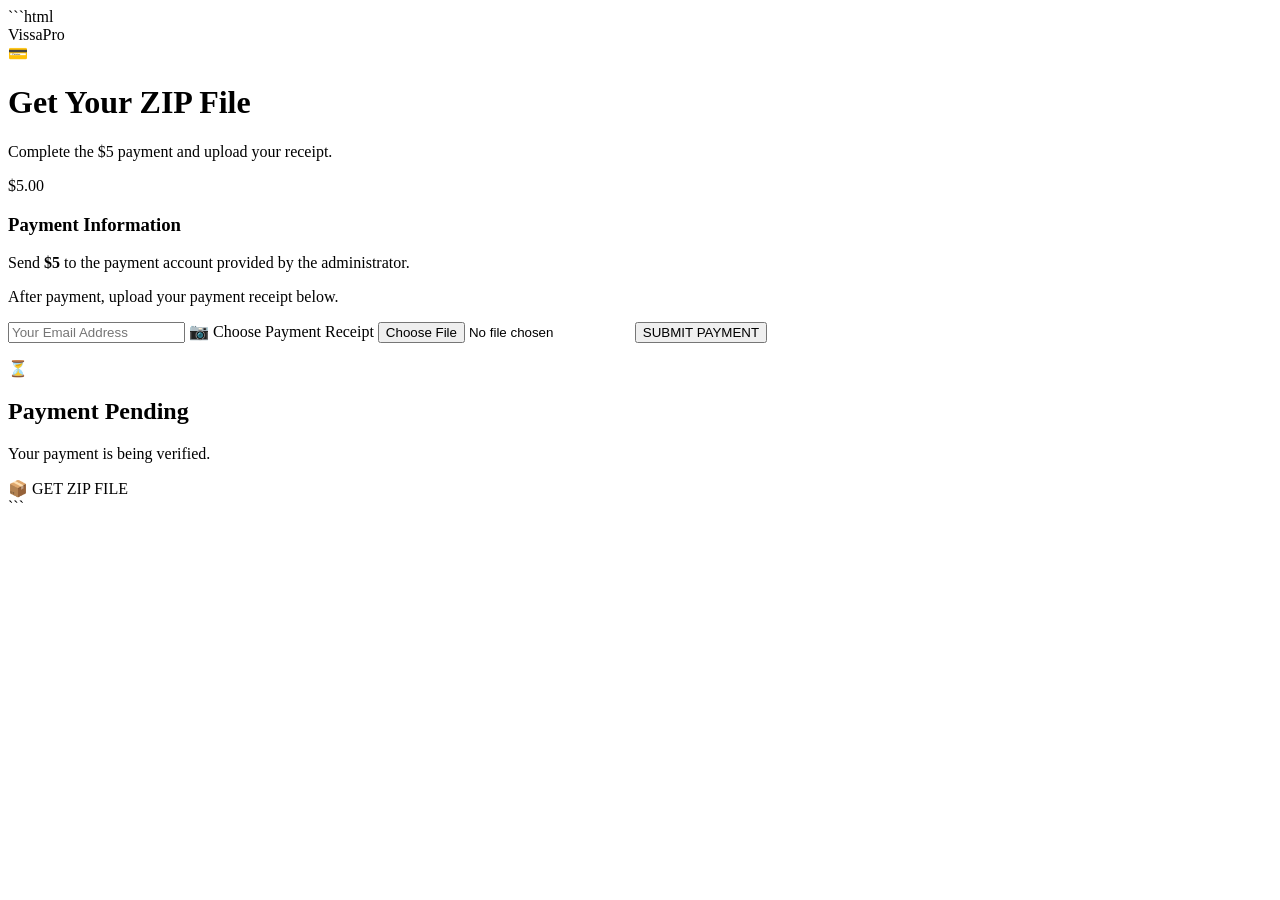
==== commit ff0e3622: "Update index.html" ====
--- a/index.html
+++ b/index.html
@@ -1,2819 +1,162 @@
+```html
 <!DOCTYPE html>
 <html lang="en">
 <head>
+  <meta charset="UTF-8">
+  <meta name="viewport" content="width=device-width, initial-scale=1.0">
+  <title>Download Center</title>
+  <link rel="stylesheet" href="style.css">
+</head>
+<body>
 
-<meta charset="UTF-8">
-<meta name="viewport" content="width=device-width, initial-scale=1.0">
+<div class="container">
+  <div class="logo">Vissa<span>Pro</span></div>
 
-<title>ZIP Store - Digital Downloads</title>
+  <div class="card">
+    <div class="icon">💳</div>
+    <h1>Get Your ZIP File</h1>
+    <p class="subtitle">Complete the $5 payment and upload your receipt.</p>
 
-<style>
+    <div class="price">$5.00</div>
 
-*{
-    box-sizing:border-box;
-    margin:0;
-    padding:0;
-    font-family:Arial,sans-serif;
-}
+    <div class="payment-box">
+      <h3>Payment Information</h3>
+      <p>Send <b>$5</b> to the payment account provided by the administrator.</p>
+      <p class="small">After payment, upload your payment receipt below.</p>
+    </div>
 
-body{
-    background:#0b0f14;
-    color:white;
-}
+    <form id="paymentForm">
+      <input id="email" type="email" placeholder="Your Email Address" required>
 
-/* HEADER */
+      <label class="upload">
+        <span id="fileText">📷 Choose Payment Receipt</span>
+        <input id="receipt" type="file" accept="image/*,.pdf" required>
+      </label>
 
-header{
-    background:#111820;
-    padding:18px 7%;
-    display:flex;
-    justify-content:space-between;
-    align-items:center;
-    border-bottom:1px solid #26313d;
-    position:sticky;
-    top:0;
-    z-index:100;
-}
+      <button type="submit" id="submitBtn">
+        SUBMIT PAYMENT
+      </button>
+    </form>
 
-.logo{
-    font-size:25px;
-    font-weight:bold;
-    color:#39e58c;
-}
+    <div id="message"></div>
+  </div>
 
-nav button{
-    background:none;
-    border:0;
-    color:white;
-    margin-left:15px;
-    cursor:pointer;
-    font-size:15px;
-}
+  <div class="status-card hidden" id="statusCard">
+    <div id="statusIcon">⏳</div>
+    <h2 id="statusTitle">Payment Pending</h2>
+    <p id="statusText">Your payment is being verified.</p>
+    <a id="downloadBtn" class="download hidden" target="_blank">
+      📦 GET ZIP FILE
+    </a>
+  </div>
+</div>
 
-nav button:hover{
-    color:#39e58c;
-}
+<script>
+const API = "YOUR_WORKER_URL";
 
-/* CONTAINER */
+const form = document.getElementById("paymentForm");
+const receipt = document.getElementById("receipt");
+const fileText = document.getElementById("fileText");
+const message = document.getElementById("message");
 
-.container{
-    width:90%;
-    max-width:1100px;
-    margin:40px auto;
-}
+receipt.addEventListener("change", () => {
+  if (receipt.files.length) {
+    fileText.textContent = "✅ " + receipt.files[0].name;
+  }
+});
 
-/* HERO */
+form.addEventListener("submit", async (e) => {
+  e.preventDefault();
 
-.hero{
-    text-align:center;
-    padding:55px 20px;
-}
+  const email = document.getElementById("email").value.trim();
+  const file = receipt.files[0];
 
-.hero h1{
-    font-size:45px;
-    margin-bottom:15px;
-}
+  if (!file) return;
 
-.hero h1 span{
-    color:#39e58c;
-}
+  const btn = document.getElementById("submitBtn");
+  btn.disabled = true;
+  btn.textContent = "UPLOADING...";
 
-.hero p{
-    color:#aab5c0;
-    font-size:18px;
-}
+  const fd = new FormData();
+  fd.append("email", email);
+  fd.append("receipt", file);
 
-/* PRODUCTS */
+  try {
+    const response = await fetch(API + "/api/payment", {
+      method: "POST",
+      body: fd
+    });
 
-.products{
-    display:grid;
-    grid-template-columns:
-    repeat(auto-fit,minmax(250px,1fr));
-    gap:20px;
-}
+    const data = await response.json();
 
-.card{
-    background:#121922;
-    border:1px solid #26313d;
-    border-radius:15px;
-    overflow:hidden;
-    transition:.3s;
-}
+    if (!response.ok) {
+      throw new Error(data.error || "Something went wrong");
+    }
 
-.card:hover{
-    transform:translateY(-5px);
-    border-color:#39e58c;
-}
+    message.className = "success";
+    message.textContent = "✅ Payment submitted successfully.";
 
-.card-image{
-    height:150px;
-    background:
-    linear-gradient(
-        135deg,
-        #18252f,
-        #0e171f
+    form.reset();
+    fileText.textContent = "📷 Choose Payment Receipt";
+
+    loadStatus(email);
+
+  } catch (err) {
+    message.className = "error";
+    message.textContent = "❌ " + err.message;
+  }
+
+  btn.disabled = false;
+  btn.textContent = "SUBMIT PAYMENT";
+});
+
+async function loadStatus(email) {
+  const card = document.getElementById("statusCard");
+
+  try {
+    const response = await fetch(
+      API + "/api/status?email=" + encodeURIComponent(email)
     );
 
-    display:flex;
-    align-items:center;
-    justify-content:center;
+    const data = await response.json();
 
-    font-size:55px;
-}
+    if (!data.status) return;
 
-.card-content{
-    padding:20px;
-}
+    card.classList.remove("hidden");
 
-.card h3{
-    margin-bottom:8px;
-}
+    const icon = document.getElementById("statusIcon");
+    const title = document.getElementById("statusTitle");
+    const text = document.getElementById("statusText");
+    const download = document.getElementById("downloadBtn");
 
-.card p{
-    color:#9da9b4;
-    font-size:14px;
-    margin-bottom:15px;
-}
-
-.price{
-    font-size:24px;
-    color:#39e58c;
-    font-weight:bold;
-    margin-bottom:15px;
-}
-
-/* BUTTON */
-
-.btn{
-    width:100%;
-    padding:13px;
-    border:0;
-    border-radius:8px;
-    background:#39e58c;
-    color:#07110c;
-    font-weight:bold;
-    cursor:pointer;
-}
-
-.btn:hover{
-    background:#27c975;
-}
-
-.btn:disabled{
-    opacity:.5;
-    cursor:not-allowed;
-}
-
-/* PAGE */
-
-.page{
-    display:none;
-}
-
-.page.active{
-    display:block;
-}
-
-/* FORM */
-
-.form-box{
-    max-width:600px;
-    margin:30px auto;
-    background:#121922;
-    border:1px solid #26313d;
-    padding:30px;
-    border-radius:15px;
-}
-
-.form-box h2{
-    margin-bottom:20px;
-}
-
-label{
-    display:block;
-    margin:15px 0 7px;
-    color:#c7d0d8;
-}
-
-input,
-textarea,
-select{
-
-    width:100%;
-    padding:13px;
-
-    border-radius:8px;
-
-    border:1px solid #34414d;
-
-    background:#0c1218;
-
-    color:white;
-
-    outline:none;
-}
-
-input:focus,
-textarea:focus,
-select:focus{
-
-    border-color:#39e58c;
-
-}
-
-/* BANK */
-
-.bank-box{
-
-    background:#0c1511;
-
-    border:1px solid #28794e;
-
-    padding:20px;
-
-    border-radius:12px;
-
-    margin:20px 0;
-
-}
-
-.bank-box h3{
-
-    color:#39e58c;
-
-    margin-bottom:15px;
-
-}
-
-.bank-row{
-
-    padding:9px 0;
-
-    border-bottom:
-    1px solid #23332a;
-
-}
-
-.bank-row:last-child{
-
-    border-bottom:0;
-
-}
-
-.bank-row strong{
-
-    color:#aebbb5;
-
-}
-
-/* STATUS */
-
-.status-box{
-
-    padding:20px;
-
-    border-radius:12px;
-
-    background:#151d25;
-
-    border:1px solid #293743;
-
-    margin-top:20px;
-
-}
-
-.pending{
-    color:#ffc107;
-}
-
-.approved{
-    color:#39e58c;
-}
-
-.rejected{
-    color:#ff5c5c;
-}
-
-/* DOWNLOAD */
-
-.download-btn{
-
-    margin-top:15px;
-
-    display:block;
-
-    text-align:center;
-
-    background:#39e58c;
-
-    color:#06100a;
-
-    padding:13px;
-
-    border-radius:8px;
-
-    text-decoration:none;
-
-    font-weight:bold;
-
-    cursor:pointer;
-
-    border:0;
-
-    width:100%;
-
-}
-
-.download-btn:hover{
-
-    background:#27c975;
-
-}
-
-/* NOTICE */
-
-.notice{
-
-    padding:14px;
-
-    border-radius:8px;
-
-    background:#17212b;
-
-    color:#b9c4ce;
-
-    margin-top:15px;
-
-    font-size:14px;
-
-}
-
-/* LOGIN */
-
-.login-status{
-
-    margin-top:15px;
-
-    padding:12px;
-
-    border-radius:8px;
-
-    background:#17212b;
-
-    color:#b9c4ce;
-
-    display:none;
-
-}
-
-/* USER */
-
-.user-box{
-
-    margin-top:15px;
-
-    padding:12px;
-
-    background:#0d1712;
-
-    border:1px solid #28583e;
-
-    border-radius:8px;
-
-    color:#b7c7bd;
-
-}
-
-.user-box strong{
-
-    color:#39e58c;
-
-}
-
-/* LOADING */
-
-.loading{
-
-    text-align:center;
-
-    padding:40px;
-
-    color:#9da9b4;
-
-}
-
-/* FOOTER */
-
-footer{
-
-    text-align:center;
-
-    padding:40px;
-
-    margin-top:50px;
-
-    color:#74808b;
-
-    border-top:
-    1px solid #202a34;
-
-}
-
-/* MOBILE */
-
-@media(max-width:600px){
-
-    .hero h1{
-        font-size:32px;
+    if (data.status === "pending") {
+      icon.textContent = "⏳";
+      title.textContent = "Payment Pending";
+      text.textContent = "We're checking your payment. Please wait.";
+      download.classList.add("hidden");
     }
 
-    header{
-        padding:15px 4%;
+    if (data.status === "approved") {
+      icon.textContent = "✅";
+      title.textContent = "Payment Approved";
+      text.textContent = "Your payment has been verified successfully.";
+      download.href = data.zip_url;
+      download.classList.remove("hidden");
     }
 
-    nav button{
-        margin-left:5px;
-        font-size:13px;
+    if (data.status === "rejected") {
+      icon.textContent = "❌";
+      title.textContent = "Payment Rejected";
+      text.textContent = data.reason || "Your payment could not be verified.";
+      download.classList.add("hidden");
     }
 
+  } catch (err) {
+    console.log(err);
+  }
 }
-
-</style>
-
-</head>
-
-
-<body>
-
-
-<!-- =====================================================
-HEADER
-===================================================== -->
-
-<header>
-
-    <div class="logo">
-        ZIP STORE
-    </div>
-
-    <nav>
-
-        <button onclick="showPage('home')">
-            Home
-        </button>
-
-        <button onclick="showPage('orders')">
-            My Orders
-        </button>
-
-        <button
-            id="loginNav"
-            onclick="showPage('login')">
-
-            Login
-
-        </button>
-
-        <button
-            id="logoutNav"
-            onclick="logout()"
-            style="display:none;">
-
-            Logout
-
-        </button>
-
-    </nav>
-
-</header>
-
-
-
-<!-- =====================================================
-HOME
-===================================================== -->
-
-<section
-    id="home"
-    class="page active">
-
-    <div class="container">
-
-        <div class="hero">
-
-            <h1>
-                Digital
-                <span>ZIP Downloads</span>
-            </h1>
-
-            <p>
-                Purchase your digital files securely
-                and download after payment approval.
-            </p>
-
-        </div>
-
-
-        <!-- Products loaded from Firebase -->
-
-        <div
-            id="products"
-            class="products">
-
-            <div class="loading">
-                Loading products...
-            </div>
-
-        </div>
-
-    </div>
-
-</section>
-
-
-
-<!-- =====================================================
-LOGIN
-===================================================== -->
-
-<section
-    id="login"
-    class="page">
-
-    <div class="container">
-
-        <div class="form-box">
-
-            <h2>
-                Customer Login
-            </h2>
-
-
-            <label>
-                Email Address
-            </label>
-
-            <input
-                type="email"
-                id="loginEmail"
-                placeholder="Enter your email">
-
-
-            <label>
-                Password
-            </label>
-
-            <input
-                type="password"
-                id="loginPassword"
-                placeholder="Enter your password">
-
-
-            <button
-                class="btn"
-                id="loginButton"
-                onclick="login()">
-
-                LOGIN
-
-            </button>
-
-
-            <div
-                class="notice">
-
-                Don't have an account?
-                Enter your email and password
-                above and click Create Account.
-
-            </div>
-
-
-            <button
-                class="btn"
-                style="
-                    margin-top:15px;
-                    background:#293743;
-                    color:white;
-                "
-                onclick="register()">
-
-                CREATE ACCOUNT
-
-            </button>
-
-
-            <div
-                id="loginStatus"
-                class="login-status">
-            </div>
-
-        </div>
-
-    </div>
-
-</section>
-
-
-
-<!-- =====================================================
-PAYMENT
-===================================================== -->
-
-<section
-    id="payment"
-    class="page">
-
-    <div class="container">
-
-        <div class="form-box">
-
-            <h2>
-                Complete Your Payment
-            </h2>
-
-
-            <!-- Selected product -->
-
-            <div id="selectedProduct">
-            </div>
-
-
-            <!-- BANK DETAILS -->
-
-            <div class="bank-box">
-
-                <h3>
-                    🏦 Bank Transfer Details
-                </h3>
-
-
-                <div class="bank-row">
-
-                    <strong>
-                        Bank:
-                    </strong>
-
-                    Commercial Bank
-
-                </div>
-
-
-                <div class="bank-row">
-
-                    <strong>
-                        Account Name:
-                    </strong>
-
-                    I P Vimukthi Thuhina Wijerathna
-
-                </div>
-
-
-                <div class="bank-row">
-
-                    <strong>
-                        Account Number:
-                    </strong>
-
-                    8028840493
-
-                </div>
-
-
-                <div class="bank-row">
-
-                    <strong>
-                        Branch:
-                    </strong>
-
-                    Veyangoda
-
-                </div>
-
-            </div>
-
-
-            <div class="notice">
-
-                Please transfer the exact amount
-                to the bank account above.
-
-                <br><br>
-
-                After completing the bank transfer,
-                upload your payment receipt below.
-
-                <br><br>
-
-                Your download will become available
-                only after the administrator approves
-                your payment.
-
-            </div>
-
-
-
-            <!-- CUSTOMER DETAILS -->
-
-            <form
-                id="paymentForm">
-
-
-                <label>
-                    Your Name
-                </label>
-
-                <input
-                    type="text"
-                    id="customerName"
-                    placeholder="Enter your name"
-                    required>
-
-
-                <label>
-                    Email Address
-                </label>
-
-                <input
-                    type="email"
-                    id="customerEmail"
-                    placeholder="Enter your email"
-                    required>
-
-
-                <label>
-                    Phone Number
-                </label>
-
-                <input
-                    type="tel"
-                    id="customerPhone"
-                    placeholder="Enter phone number"
-                    required>
-
-
-                <label>
-                    Bank Transfer Reference
-                </label>
-
-                <input
-                    type="text"
-                    id="transferReference"
-                    placeholder="Transaction / Reference number"
-                    required>
-
-
-                <label>
-                    Upload Payment Receipt
-                </label>
-
-                <input
-                    type="file"
-                    id="receipt"
-                    accept="image/*,.pdf"
-                    required>
-
-
-                <div
-                    id="receiptInfo"
-                    class="notice">
-
-                    Accepted:
-                    JPG, PNG, WEBP or PDF.
-                    Maximum size: 10MB.
-
-                </div>
-
-
-                <button
-                    type="submit"
-                    class="btn"
-                    id="submitPaymentButton"
-                    style="margin-top:20px;">
-
-                    SUBMIT PAYMENT
-
-                </button>
-
-            </form>
-
-        </div>
-
-    </div>
-
-</section>
-
-
-
-<!-- =====================================================
-ORDERS
-===================================================== -->
-
-<section
-    id="orders"
-    class="page">
-
-    <div class="container">
-
-        <div class="form-box">
-
-            <h2>
-                My Orders
-            </h2>
-
-
-            <div
-                id="currentUserBox"
-                class="user-box"
-                style="display:none;">
-
-            </div>
-
-
-            <div
-                id="orderStatus">
-
-                <div class="loading">
-
-                    Loading orders...
-
-                </div>
-
-            </div>
-
-        </div>
-
-    </div>
-
-</section>
-
-
-
-<!-- =====================================================
-FOOTER
-===================================================== -->
-
-<footer>
-
-    © 2026 ZIP STORE —
-    Secure Digital Downloads
-
-</footer>
-
-
-
-<!-- =====================================================
-FIREBASE SCRIPT
-===================================================== -->
-
-<script type="module">
-
-
-/*
-==========================================================
-FIREBASE IMPORTS
-==========================================================
-*/
-
-import {
-
-    auth,
-    db,
-    storage,
-
-    onAuthStateChanged,
-
-    signInWithEmailAndPassword,
-
-    createUserWithEmailAndPassword,
-
-    signOut,
-
-    collection,
-    doc,
-    addDoc,
-    getDoc,
-    getDocs,
-
-    query,
-    where,
-    orderBy,
-
-    serverTimestamp,
-
-    ref,
-    uploadBytes,
-    getBlob
-
-} from "./firebase.js";
-
-
-
-/*
-==========================================================
-GLOBAL VARIABLES
-==========================================================
-*/
-
-let currentUser = null;
-
-let selectedProduct = null;
-
-
-
-/*
-==========================================================
-PAGE SYSTEM
-==========================================================
-*/
-
-window.showPage = function(page){
-
-    document
-        .querySelectorAll(".page")
-        .forEach(
-            p => p.classList.remove("active")
-        );
-
-
-    const selectedPage =
-        document.getElementById(page);
-
-
-    if(selectedPage){
-
-        selectedPage.classList.add("active");
-
-    }
-
-
-    window.scrollTo({
-
-        top:0,
-
-        behavior:"smooth"
-
-    });
-
-
-    /*
-    When Orders page opens,
-    reload orders from Firebase.
-    */
-
-    if(page === "orders"){
-
-        loadOrders();
-
-    }
-
-};
-
-
-
-/*
-==========================================================
-AUTH STATE
-==========================================================
-*/
-
-onAuthStateChanged(
-    auth,
-    async user => {
-
-        currentUser = user;
-
-
-        const loginNav =
-            document.getElementById("loginNav");
-
-        const logoutNav =
-            document.getElementById("logoutNav");
-
-
-        if(user){
-
-            /*
-            User logged in
-            */
-
-            loginNav.style.display = "none";
-
-            logoutNav.style.display = "inline-block";
-
-
-            /*
-            Put logged-in email into
-            payment email field.
-            */
-
-            const emailInput =
-                document.getElementById(
-                    "customerEmail"
-                );
-
-
-            if(emailInput){
-
-                emailInput.value =
-                    user.email || "";
-
-            }
-
-
-            /*
-            Show user information
-            */
-
-            const userBox =
-                document.getElementById(
-                    "currentUserBox"
-                );
-
-
-            userBox.style.display = "block";
-
-
-            userBox.innerHTML = `
-
-                Logged in as:
-
-                <strong>
-                    ${escapeHTML(user.email)}
-                </strong>
-
-            `;
-
-
-            /*
-            Load orders
-            */
-
-            loadOrders();
-
-        }
-        else{
-
-            /*
-            User logged out
-            */
-
-            loginNav.style.display =
-                "inline-block";
-
-            logoutNav.style.display =
-                "none";
-
-
-            const userBox =
-                document.getElementById(
-                    "currentUserBox"
-                );
-
-
-            if(userBox){
-
-                userBox.style.display =
-                    "none";
-
-            }
-
-        }
-
-    }
-);
-
-
-
-/*
-==========================================================
-LOAD PRODUCTS FROM FIRESTORE
-==========================================================
-*/
-
-async function loadProducts(){
-
-    const container =
-        document.getElementById(
-            "products"
-        );
-
-
-    try{
-
-        const productsQuery =
-            query(
-                collection(
-                    db,
-                    "products"
-                ),
-                where(
-                    "active",
-                    "==",
-                    true
-                )
-            );
-
-
-        const snapshot =
-            await getDocs(
-                productsQuery
-            );
-
-
-        container.innerHTML = "";
-
-
-        if(snapshot.empty){
-
-            container.innerHTML = `
-
-                <div class="loading">
-
-                    No products available yet.
-
-                </div>
-
-            `;
-
-            return;
-
-        }
-
-
-        snapshot.forEach(
-            productDoc => {
-
-                const product =
-                    productDoc.data();
-
-
-                const productId =
-                    productDoc.id;
-
-
-                container.innerHTML += `
-
-                    <div class="card">
-
-                        <div class="card-image">
-
-                            📦
-
-                        </div>
-
-
-                        <div class="card-content">
-
-                            <h3>
-
-                                ${escapeHTML(
-                                    product.name
-                                )}
-
-                            </h3>
-
-
-                            <p>
-
-                                ${escapeHTML(
-                                    product.description ||
-                                    ""
-                                )}
-
-                            </p>
-
-
-                            <div class="price">
-
-                                LKR
-                                ${Number(
-                                    product.price || 0
-                                ).toLocaleString()}
-
-                            </div>
-
-
-                            <button
-                                class="btn"
-                                onclick="buyProduct(
-                                    '${productId}'
-                                )">
-
-                                BUY NOW
-
-                            </button>
-
-                        </div>
-
-                    </div>
-
-                `;
-
-            }
-        );
-
-
-    }
-    catch(error){
-
-        console.error(
-            "Product loading error:",
-            error
-        );
-
-
-        container.innerHTML = `
-
-            <div class="loading">
-
-                Unable to load products.
-
-                <br><br>
-
-                ${escapeHTML(
-                    error.message
-                )}
-
-            </div>
-
-        `;
-
-    }
-
-}
-
-
-
-/*
-==========================================================
-BUY PRODUCT
-==========================================================
-*/
-
-window.buyProduct = async function(
-    productId
-){
-
-    /*
-    Login required
-    */
-
-    if(!currentUser){
-
-        alert(
-            "Please login or create an account first."
-        );
-
-
-        showPage("login");
-
-        return;
-
-    }
-
-
-    try{
-
-        const productRef =
-            doc(
-                db,
-                "products",
-                productId
-            );
-
-
-        const productSnapshot =
-            await getDoc(
-                productRef
-            );
-
-
-        if(!productSnapshot.exists()){
-
-            alert(
-                "Product not found."
-            );
-
-            return;
-
-        }
-
-
-        const product =
-            productSnapshot.data();
-
-
-        if(product.active === false){
-
-            alert(
-                "This product is currently unavailable."
-            );
-
-            return;
-
-        }
-
-
-        selectedProduct = {
-
-            id:productId,
-
-            ...product
-
-        };
-
-
-        document
-            .getElementById(
-                "selectedProduct"
-            )
-            .innerHTML = `
-
-                <div class="status-box">
-
-                    <strong>
-                        Selected Product
-                    </strong>
-
-
-                    <h3
-                        style="margin-top:8px;">
-
-                        ${escapeHTML(
-                            product.name
-                        )}
-
-                    </h3>
-
-
-                    <div
-                        class="price"
-                        style="margin-top:10px;">
-
-                        LKR
-                        ${Number(
-                            product.price || 0
-                        ).toLocaleString()}
-
-                    </div>
-
-                </div>
-
-            `;
-
-
-        /*
-        Set logged in email
-        */
-
-        document
-            .getElementById(
-                "customerEmail"
-            )
-            .value =
-                currentUser.email || "";
-
-
-        showPage("payment");
-
-
-    }
-    catch(error){
-
-        console.error(error);
-
-        alert(
-            "Unable to select product: " +
-            error.message
-        );
-
-    }
-
-};
-
-
-
-/*
-==========================================================
-LOGIN
-==========================================================
-*/
-
-window.login = async function(){
-
-    const email =
-        document
-            .getElementById(
-                "loginEmail"
-            )
-            .value
-            .trim();
-
-
-    const password =
-        document
-            .getElementById(
-                "loginPassword"
-            )
-            .value;
-
-
-    if(!email || !password){
-
-        showLoginStatus(
-            "Please enter your email and password.",
-            true
-        );
-
-        return;
-
-    }
-
-
-    try{
-
-        await signInWithEmailAndPassword(
-
-            auth,
-
-            email,
-
-            password
-
-        );
-
-
-        showLoginStatus(
-            "Login successful.",
-            false
-        );
-
-
-        setTimeout(
-            () => {
-
-                showPage("home");
-
-            },
-            700
-        );
-
-
-    }
-    catch(error){
-
-        console.error(error);
-
-        showLoginStatus(
-            getFirebaseError(error),
-            true
-        );
-
-    }
-
-};
-
-
-
-/*
-==========================================================
-REGISTER
-==========================================================
-*/
-
-window.register = async function(){
-
-    const email =
-        document
-            .getElementById(
-                "loginEmail"
-            )
-            .value
-            .trim();
-
-
-    const password =
-        document
-            .getElementById(
-                "loginPassword"
-            )
-            .value;
-
-
-    if(!email || !password){
-
-        showLoginStatus(
-            "Enter an email and password first.",
-            true
-        );
-
-        return;
-
-    }
-
-
-    if(password.length < 6){
-
-        showLoginStatus(
-            "Password must contain at least 6 characters.",
-            true
-        );
-
-        return;
-
-    }
-
-
-    try{
-
-        await createUserWithEmailAndPassword(
-
-            auth,
-
-            email,
-
-            password
-
-        );
-
-
-        showLoginStatus(
-            "Account created successfully.",
-            false
-        );
-
-
-        setTimeout(
-            () => {
-
-                showPage("home");
-
-            },
-            700
-        );
-
-
-    }
-    catch(error){
-
-        console.error(error);
-
-        showLoginStatus(
-            getFirebaseError(error),
-            true
-        );
-
-    }
-
-};
-
-
-
-/*
-==========================================================
-LOGOUT
-==========================================================
-*/
-
-window.logout = async function(){
-
-    try{
-
-        await signOut(auth);
-
-
-        alert(
-            "You have been logged out."
-        );
-
-
-        showPage("home");
-
-    }
-    catch(error){
-
-        alert(
-            error.message
-        );
-
-    }
-
-};
-
-
-
-/*
-==========================================================
-PAYMENT FORM
-==========================================================
-*/
-
-document
-    .getElementById(
-        "paymentForm"
-    )
-    .addEventListener(
-        "submit",
-        async function(event){
-
-            event.preventDefault();
-
-
-            /*
-            User must be logged in
-            */
-
-            if(!currentUser){
-
-                alert(
-                    "Please login first."
-                );
-
-                showPage("login");
-
-                return;
-
-            }
-
-
-            /*
-            Product required
-            */
-
-            if(!selectedProduct){
-
-                alert(
-                    "Please select a product first."
-                );
-
-                return;
-
-            }
-
-
-            const name =
-                document
-                    .getElementById(
-                        "customerName"
-                    )
-                    .value
-                    .trim();
-
-
-            const email =
-                document
-                    .getElementById(
-                        "customerEmail"
-                    )
-                    .value
-                    .trim();
-
-
-            const phone =
-                document
-                    .getElementById(
-                        "customerPhone"
-                    )
-                    .value
-                    .trim();
-
-
-            const reference =
-                document
-                    .getElementById(
-                        "transferReference"
-                    )
-                    .value
-                    .trim();
-
-
-            const receipt =
-                document
-                    .getElementById(
-                        "receipt"
-                    )
-                    .files[0];
-
-
-            /*
-            Validation
-            */
-
-            if(!name){
-
-                alert(
-                    "Please enter your name."
-                );
-
-                return;
-
-            }
-
-
-            if(!email){
-
-                alert(
-                    "Please enter your email."
-                );
-
-                return;
-
-            }
-
-
-            if(!phone){
-
-                alert(
-                    "Please enter your phone number."
-                );
-
-                return;
-
-            }
-
-
-            if(!reference){
-
-                alert(
-                    "Please enter the bank transfer reference."
-                );
-
-                return;
-
-            }
-
-
-            if(!receipt){
-
-                alert(
-                    "Please upload your payment receipt."
-                );
-
-                return;
-
-            }
-
-
-            /*
-            Maximum receipt size:
-            10 MB
-            */
-
-            if(
-                receipt.size >
-                10 * 1024 * 1024
-            ){
-
-                alert(
-                    "Receipt must be smaller than 10MB."
-                );
-
-                return;
-
-            }
-
-
-            /*
-            Allowed receipt types
-            */
-
-            const allowedTypes = [
-
-                "image/jpeg",
-                "image/png",
-                "image/webp",
-                "application/pdf"
-
-            ];
-
-
-            if(
-                !allowedTypes.includes(
-                    receipt.type
-                )
-            ){
-
-                alert(
-                    "Please upload JPG, PNG, WEBP or PDF."
-                );
-
-                return;
-
-            }
-
-
-            /*
-            Disable button
-            */
-
-            const submitButton =
-                document
-                    .getElementById(
-                        "submitPaymentButton"
-                    );
-
-
-            submitButton.disabled = true;
-
-            submitButton.innerText =
-                "SUBMITTING...";
-
-
-            try{
-
-                /*
-                ------------------------------------------
-                STEP 1
-                Create Firestore order
-                ------------------------------------------
-                */
-
-                const orderRef =
-                    await addDoc(
-
-                        collection(
-                            db,
-                            "orders"
-                        ),
-
-                        {
-
-                            userId:
-                                currentUser.uid,
-
-                            email:
-                                currentUser.email,
-
-                            customerName:
-                                name,
-
-                            phone:
-                                phone,
-
-                            productId:
-                                selectedProduct.id,
-
-                            productName:
-                                selectedProduct.name,
-
-                            price:
-                                Number(
-                                    selectedProduct.price
-                                ),
-
-                            transferReference:
-                                reference,
-
-                            status:
-                                "pending",
-
-                            createdAt:
-                                serverTimestamp()
-
-                        }
-
-                    );
-
-
-                /*
-                ------------------------------------------
-                STEP 2
-                Upload receipt to Storage
-                ------------------------------------------
-                */
-
-                const safeFileName =
-                    receipt.name
-                        .replace(
-                            /[^a-zA-Z0-9._-]/g,
-                            "_"
-                        );
-
-
-                const receiptPath =
-                    `receipts/${
-                        currentUser.uid
-                    }/${
-                        orderRef.id
-                    }/${
-                        safeFileName
-                    }`;
-
-
-                const receiptRef =
-                    ref(
-                        storage,
-                        receiptPath
-                    );
-
-
-                await uploadBytes(
-
-                    receiptRef,
-
-                    receipt,
-
-                    {
-
-                        contentType:
-                            receipt.type
-
-                    }
-
-                );
-
-
-                /*
-                ------------------------------------------
-                STEP 3
-                Save receipt information
-                ------------------------------------------
-                */
-
-                await addDoc(
-
-                    collection(
-                        db,
-                        "orderReceipts"
-                    ),
-
-                    {
-
-                        orderId:
-                            orderRef.id,
-
-                        userId:
-                            currentUser.uid,
-
-                        storagePath:
-                            receiptPath,
-
-                        fileName:
-                            safeFileName,
-
-                        contentType:
-                            receipt.type,
-
-                        createdAt:
-                            serverTimestamp()
-
-                    }
-
-                );
-
-
-                /*
-                SUCCESS
-                */
-
-                alert(
-                    "Payment receipt submitted successfully!\n\n" +
-                    "Your order is now PENDING.\n" +
-                    "You will receive download access after admin approval."
-                );
-
-
-                /*
-                Clear form
-                */
-
-                document
-                    .getElementById(
-                        "paymentForm"
-                    )
-                    .reset();
-
-
-                /*
-                Restore email
-                */
-
-                document
-                    .getElementById(
-                        "customerEmail"
-                    )
-                    .value =
-                        currentUser.email || "";
-
-
-                /*
-                Go to orders
-                */
-
-                showPage("orders");
-
-
-                /*
-                Reload orders
-                */
-
-                await loadOrders();
-
-
-            }
-            catch(error){
-
-                console.error(
-                    "Payment error:",
-                    error
-                );
-
-
-                alert(
-                    "Payment submission failed:\n\n" +
-                    error.message
-                );
-
-            }
-            finally{
-
-                submitButton.disabled =
-                    false;
-
-                submitButton.innerText =
-                    "SUBMIT PAYMENT";
-
-            }
-
-        }
-    );
-
-
-
-/*
-==========================================================
-LOAD CUSTOMER ORDERS
-==========================================================
-*/
-
-async function loadOrders(){
-
-    const container =
-        document.getElementById(
-            "orderStatus"
-        );
-
-
-    if(!currentUser){
-
-        container.innerHTML = `
-
-            <div class="notice">
-
-                Please login to view your orders.
-
-            </div>
-
-        `;
-
-        return;
-
-    }
-
-
-    container.innerHTML = `
-
-        <div class="loading">
-
-            Loading your orders...
-
-        </div>
-
-    `;
-
-
-    try{
-
-        /*
-        Query ONLY current user's orders.
-
-        This also works with Firestore Security Rules.
-        */
-
-        const ordersQuery =
-            query(
-
-                collection(
-                    db,
-                    "orders"
-                ),
-
-                where(
-                    "userId",
-                    "==",
-                    currentUser.uid
-                )
-
-            );
-
-
-        const snapshot =
-            await getDocs(
-                ordersQuery
-            );
-
-
-        container.innerHTML = "";
-
-
-        if(snapshot.empty){
-
-            container.innerHTML = `
-
-                <div class="notice">
-
-                    You don't have any orders yet.
-
-                </div>
-
-            `;
-
-            return;
-
-        }
-
-
-        const orders = [];
-
-
-        snapshot.forEach(
-            orderDoc => {
-
-                orders.push({
-
-                    id:
-                        orderDoc.id,
-
-                    ...orderDoc.data()
-
-                });
-
-            }
-        );
-
-
-        /*
-        Sort newest first in browser.
-        */
-
-        orders.sort(
-            (a,b) => {
-
-                const aTime =
-                    a.createdAt?.seconds || 0;
-
-                const bTime =
-                    b.createdAt?.seconds || 0;
-
-                return bTime - aTime;
-
-            }
-        );
-
-
-        orders.forEach(
-            order => {
-
-                const status =
-                    String(
-                        order.status || "pending"
-                    )
-                    .toLowerCase();
-
-
-                let statusText =
-                    "PENDING";
-
-
-                if(status === "approved"){
-
-                    statusText =
-                        "APPROVED";
-
-                }
-
-
-                if(status === "rejected"){
-
-                    statusText =
-                        "REJECTED";
-
-                }
-
-
-                let html = `
-
-                    <div class="status-box">
-
-                        <h3>
-
-                            ${escapeHTML(
-                                order.productName
-                            )}
-
-                        </h3>
-
-
-                        <p
-                            style="margin-top:10px;">
-
-                            Amount:
-
-                            <strong>
-
-                                LKR
-                                ${Number(
-                                    order.price || 0
-                                ).toLocaleString()}
-
-                            </strong>
-
-                        </p>
-
-
-                        <p
-                            style="margin-top:8px;">
-
-                            Reference:
-
-                            ${escapeHTML(
-                                order.transferReference
-                                || ""
-                            )}
-
-                        </p>
-
-
-                        <p
-                            style="margin-top:15px;">
-
-                            Status:
-
-                            <strong
-                                class="${status}">
-
-                                ${statusText}
-
-                            </strong>
-
-                        </p>
-
-                `;
-
-
-                /*
-                PENDING
-                */
-
-                if(status === "pending"){
-
-                    html += `
-
-                        <div class="notice">
-
-                            ⏳ Your payment is waiting
-                            for administrator verification.
-
-                            <br><br>
-
-                            Download access will become
-                            available after approval.
-
-                        </div>
-
-                    `;
-
-                }
-
-
-                /*
-                APPROVED
-                */
-
-                if(status === "approved"){
-
-                    html += `
-
-                        <div class="notice">
-
-                            ✅ Payment approved.
-
-                            <br><br>
-
-                            Your download access
-                            is now available.
-
-                        </div>
-
-
-                        <button
-
-                            class="download-btn"
-
-                            onclick="
-                                secureDownload(
-                                    '${order.id}'
-                                )
-                            ">
-
-                            📥 DOWNLOAD ZIP
-
-                        </button>
-
-                    `;
-
-                }
-
-
-                /*
-                REJECTED
-                */
-
-                if(status === "rejected"){
-
-                    html += `
-
-                        <div class="notice">
-
-                            ❌ Your payment was rejected.
-
-                            <br><br>
-
-                            Please contact support
-                            if you believe this was
-                            a mistake.
-
-                        </div>
-
-                    `;
-
-                }
-
-
-                html += `
-
-                    </div>
-
-                `;
-
-
-                container.innerHTML += html;
-
-            }
-        );
-
-
-    }
-    catch(error){
-
-        console.error(
-            "Orders error:",
-            error
-        );
-
-
-        container.innerHTML = `
-
-            <div class="notice">
-
-                Unable to load orders.
-
-                <br><br>
-
-                ${escapeHTML(
-                    error.message
-                )}
-
-            </div>
-
-        `;
-
-    }
-
-}
-
-
-
-/*
-==========================================================
-SECURE DOWNLOAD
-==========================================================
-*/
-
-window.secureDownload = async function(
-    orderId
-){
-
-    if(!currentUser){
-
-        alert(
-            "Please login first."
-        );
-
-        showPage("login");
-
-        return;
-
-    }
-
-
-    try{
-
-        /*
-        ------------------------------------------
-        STEP 1
-        Get order
-        ------------------------------------------
-        */
-
-        const orderRef =
-            doc(
-                db,
-                "orders",
-                orderId
-            );
-
-
-        const orderSnapshot =
-            await getDoc(
-                orderRef
-            );
-
-
-        if(!orderSnapshot.exists()){
-
-            alert(
-                "Order not found."
-            );
-
-            return;
-
-        }
-
-
-        const order =
-            orderSnapshot.data();
-
-
-        /*
-        ------------------------------------------
-        STEP 2
-        Verify owner
-        ------------------------------------------
-        */
-
-        if(
-            order.userId !==
-            currentUser.uid
-        ){
-
-            alert(
-                "Access denied."
-            );
-
-            return;
-
-        }
-
-
-        /*
-        ------------------------------------------
-        STEP 3
-        Verify approved status
-        ------------------------------------------
-        */
-
-        if(
-            String(
-                order.status
-            ).toLowerCase()
-            !==
-            "approved"
-        ){
-
-            alert(
-                "This payment has not been approved."
-            );
-
-            return;
-
-        }
-
-
-        /*
-        ------------------------------------------
-        STEP 4
-        Get product document
-        ------------------------------------------
-        */
-
-        const productRef =
-            doc(
-                db,
-                "products",
-                order.productId
-            );
-
-
-        const productSnapshot =
-            await getDoc(
-                productRef
-            );
-
-
-        if(!productSnapshot.exists()){
-
-            alert(
-                "Product file not found."
-            );
-
-            return;
-
-        }
-
-
-        const product =
-            productSnapshot.data();
-
-
-        /*
-        ------------------------------------------
-        STEP 5
-        Storage path
-        ------------------------------------------
-        */
-
-        if(!product.storagePath){
-
-            alert(
-                "Secure file path is missing."
-            );
-
-            return;
-
-        }
-
-
-        /*
-        ------------------------------------------
-        STEP 6
-        Firebase Storage authenticated read
-
-        IMPORTANT:
-
-        No public download URL is created.
-        Firebase Storage Rules decide whether
-        this user can read the ZIP.
-        ------------------------------------------
-        */
-
-        const fileRef =
-            ref(
-                storage,
-                product.storagePath
-            );
-
-
-        const blob =
-            await getBlob(
-                fileRef
-            );
-
-
-        /*
-        ------------------------------------------
-        STEP 7
-        Browser download
-        ------------------------------------------
-        */
-
-        const downloadUrl =
-            URL.createObjectURL(
-                blob
-            );
-
-
-        const link =
-            document.createElement(
-                "a"
-            );
-
-
-        link.href =
-            downloadUrl;
-
-
-        link.download =
-            product.fileName ||
-            "download.zip";
-
-
-        document
-            .body
-            .appendChild(link);
-
-
-        link.click();
-
-
-        link.remove();
-
-
-        setTimeout(
-            () => {
-
-                URL.revokeObjectURL(
-                    downloadUrl
-                );
-
-            },
-            1000
-        );
-
-
-    }
-    catch(error){
-
-        console.error(
-            "Secure download error:",
-            error
-        );
-
-
-        alert(
-
-            "Download access denied or the file is unavailable.\n\n" +
-
-            error.message
-
-        );
-
-    }
-
-};
-
-
-
-/*
-==========================================================
-LOGIN STATUS
-==========================================================
-*/
-
-function showLoginStatus(
-    message,
-    error
-){
-
-    const box =
-        document.getElementById(
-            "loginStatus"
-        );
-
-
-    box.style.display =
-        "block";
-
-
-    box.style.color =
-        error
-        ? "#ff5c5c"
-        : "#39e58c";
-
-
-    box.innerText =
-        message;
-
-}
-
-
-
-/*
-==========================================================
-FIREBASE ERROR TRANSLATION
-==========================================================
-*/
-
-function getFirebaseError(error){
-
-    const code =
-        error?.code || "";
-
-
-    if(
-        code ===
-        "auth/invalid-credential"
-    ){
-
-        return "Incorrect email or password.";
-
-    }
-
-
-    if(
-        code ===
-        "auth/user-not-found"
-    ){
-
-        return "Account not found.";
-
-    }
-
-
-    if(
-        code ===
-        "auth/wrong-password"
-    ){
-
-        return "Incorrect password.";
-
-    }
-
-
-    if(
-        code ===
-        "auth/email-already-in-use"
-    ){
-
-        return "This email is already registered.";
-
-    }
-
-
-    if(
-        code ===
-        "auth/weak-password"
-    ){
-
-        return "Password must contain at least 6 characters.";
-
-    }
-
-
-    if(
-        code ===
-        "auth/invalid-email"
-    ){
-
-        return "Invalid email address.";
-
-    }
-
-
-    return error?.message ||
-        "An unexpected error occurred.";
-
-}
-
-
-
-/*
-==========================================================
-HTML ESCAPE
-==========================================================
-*/
-
-function escapeHTML(value){
-
-    return String(
-        value ?? ""
-    )
-    .replaceAll(
-        "&",
-        "&amp;"
-    )
-    .replaceAll(
-        "<",
-        "&lt;"
-    )
-    .replaceAll(
-        ">",
-        "&gt;"
-    )
-    .replaceAll(
-        '"',
-        "&quot;"
-    )
-    .replaceAll(
-        "'",
-        "&#039;"
-    );
-
-}
-
-
-
-/*
-==========================================================
-INITIAL LOAD
-==========================================================
-*/
-
-loadProducts();
-
 </script>
 
 </body>
 </html>
+```
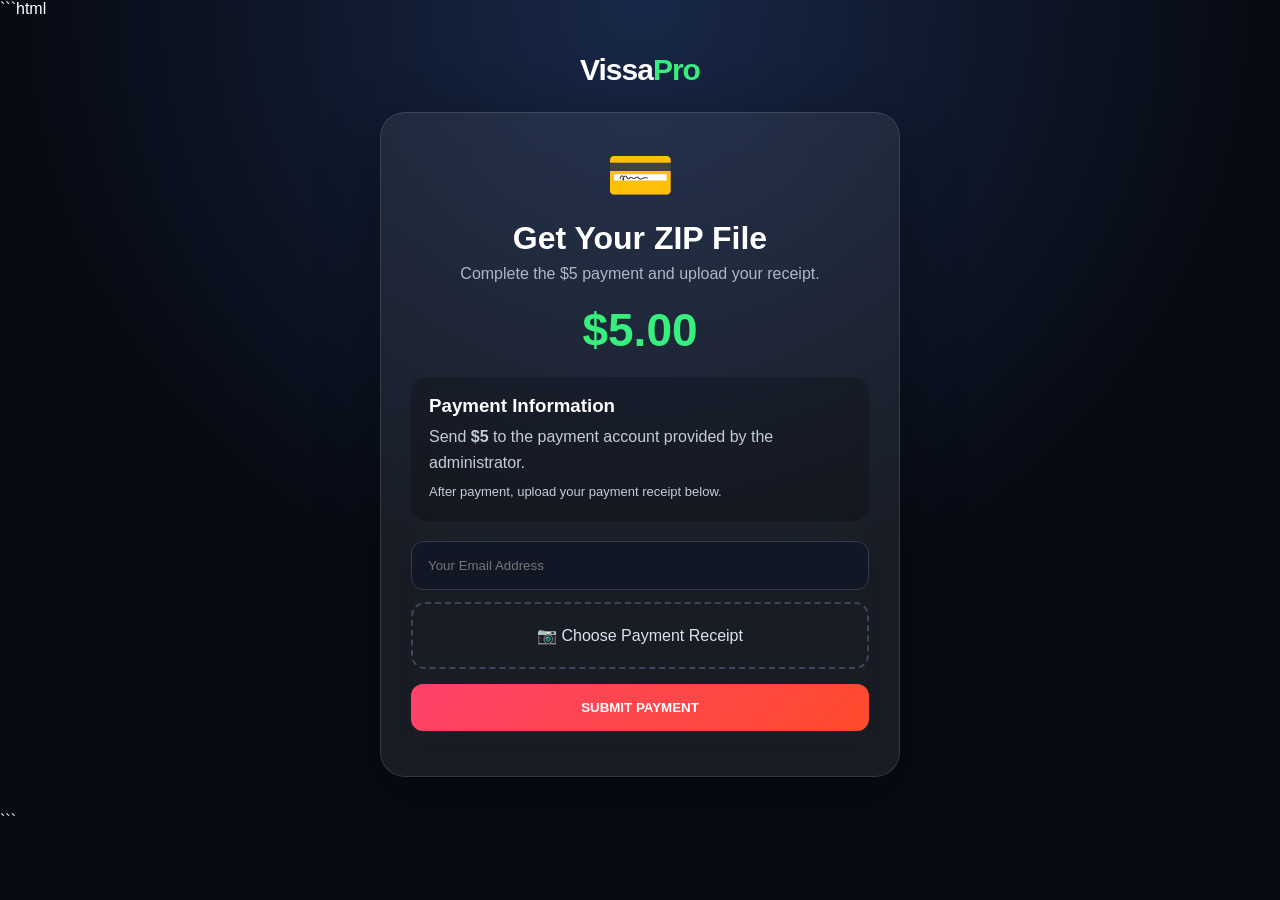
==== commit 397a8da2: "Update index.html" ====
--- a/index.html
+++ b/index.html
@@ -4,157 +4,606 @@
 <head>
   <meta charset="UTF-8">
   <meta name="viewport" content="width=device-width, initial-scale=1.0">
-  <title>Download Center</title>
+  <title>VissaPro - Download Center</title>
   <link rel="stylesheet" href="style.css">
 </head>
+
 <body>
 
 <div class="container">
+
   <div class="logo">Vissa<span>Pro</span></div>
 
   <div class="card">
+
     <div class="icon">💳</div>
+
     <h1>Get Your ZIP File</h1>
-    <p class="subtitle">Complete the $5 payment and upload your receipt.</p>
+
+    <p class="subtitle">
+      Complete the $5 payment and upload your receipt.
+    </p>
 
     <div class="price">$5.00</div>
 
     <div class="payment-box">
       <h3>Payment Information</h3>
-      <p>Send <b>$5</b> to the payment account provided by the administrator.</p>
-      <p class="small">After payment, upload your payment receipt below.</p>
+
+      <p>
+        Send <b>$5</b> to the payment account provided by the administrator.
+      </p>
+
+      <p class="small">
+        After payment, upload your payment receipt below.
+      </p>
     </div>
 
     <form id="paymentForm">
-      <input id="email" type="email" placeholder="Your Email Address" required>
+
+      <input
+        id="email"
+        type="email"
+        placeholder="Your Email Address"
+        autocomplete="email"
+        required
+      >
 
       <label class="upload">
-        <span id="fileText">📷 Choose Payment Receipt</span>
-        <input id="receipt" type="file" accept="image/*,.pdf" required>
+
+        <span id="fileText">
+          📷 Choose Payment Receipt
+        </span>
+
+        <input
+          id="receipt"
+          type="file"
+          accept="image/jpeg,image/png,image/webp,application/pdf"
+          required
+        >
+
       </label>
 
-      <button type="submit" id="submitBtn">
+      <button
+        type="submit"
+        id="submitBtn"
+      >
         SUBMIT PAYMENT
       </button>
+
     </form>
 
     <div id="message"></div>
+
   </div>
 
-  <div class="status-card hidden" id="statusCard">
+
+  <div
+    class="status-card hidden"
+    id="statusCard"
+  >
+
     <div id="statusIcon">⏳</div>
-    <h2 id="statusTitle">Payment Pending</h2>
-    <p id="statusText">Your payment is being verified.</p>
-    <a id="downloadBtn" class="download hidden" target="_blank">
+
+    <h2 id="statusTitle">
+      Payment Pending
+    </h2>
+
+    <p id="statusText">
+      Your payment is being verified.
+    </p>
+
+    <a
+      id="downloadBtn"
+      class="download hidden"
+      target="_blank"
+      rel="noopener noreferrer"
+    >
       📦 GET ZIP FILE
     </a>
+
   </div>
+
 </div>
 
+
 <script>
-const API = "YOUR_WORKER_URL";
-
-const form = document.getElementById("paymentForm");
-const receipt = document.getElementById("receipt");
-const fileText = document.getElementById("fileText");
-const message = document.getElementById("message");
+
+/* =========================================================
+   VissaPro Worker API
+   ========================================================= */
+
+const API =
+  "https://vissapro-payment.vissapro581.workers.dev";
+
+
+/* =========================================================
+   Elements
+   ========================================================= */
+
+const form =
+  document.getElementById("paymentForm");
+
+const emailInput =
+  document.getElementById("email");
+
+const receipt =
+  document.getElementById("receipt");
+
+const fileText =
+  document.getElementById("fileText");
+
+const message =
+  document.getElementById("message");
+
+const submitBtn =
+  document.getElementById("submitBtn");
+
+
+/* =========================================================
+   Receipt File Selection
+   ========================================================= */
 
 receipt.addEventListener("change", () => {
-  if (receipt.files.length) {
-    fileText.textContent = "✅ " + receipt.files[0].name;
-  }
+
+  if (receipt.files && receipt.files.length > 0) {
+
+    const file = receipt.files[0];
+
+    const sizeMB =
+      file.size / (1024 * 1024);
+
+    fileText.textContent =
+      "✅ " + file.name +
+      " (" + sizeMB.toFixed(2) + " MB)";
+
+  } else {
+
+    fileText.textContent =
+      "📷 Choose Payment Receipt";
+
+  }
+
 });
 
+
+/* =========================================================
+   Submit Payment
+   ========================================================= */
+
 form.addEventListener("submit", async (e) => {
+
   e.preventDefault();
 
-  const email = document.getElementById("email").value.trim();
-  const file = receipt.files[0];
-
-  if (!file) return;
-
-  const btn = document.getElementById("submitBtn");
-  btn.disabled = true;
-  btn.textContent = "UPLOADING...";
-
-  const fd = new FormData();
-  fd.append("email", email);
-  fd.append("receipt", file);
+
+  const email =
+    emailInput.value.trim();
+
+  const file =
+    receipt.files[0];
+
+
+  /* Email validation */
+
+  if (!email) {
+
+    message.className = "error";
+    message.textContent =
+      "❌ Please enter your email address.";
+
+    return;
+
+  }
+
+
+  /* File validation */
+
+  if (!file) {
+
+    message.className = "error";
+    message.textContent =
+      "❌ Please select your payment receipt.";
+
+    return;
+
+  }
+
+
+  /* Allowed file types */
+
+  const allowedTypes = [
+    "image/jpeg",
+    "image/png",
+    "image/webp",
+    "application/pdf"
+  ];
+
+
+  if (!allowedTypes.includes(file.type)) {
+
+    message.className = "error";
+
+    message.textContent =
+      "❌ Please upload JPG, PNG, WEBP or PDF.";
+
+    return;
+
+  }
+
+
+  /* Maximum 10MB */
+
+  const maxSize =
+    10 * 1024 * 1024;
+
+
+  if (file.size > maxSize) {
+
+    message.className = "error";
+
+    message.textContent =
+      "❌ Receipt must be smaller than 10MB.";
+
+    return;
+
+  }
+
+
+  /* Button loading state */
+
+  submitBtn.disabled = true;
+
+  submitBtn.textContent =
+    "UPLOADING...";
+
+  message.className = "";
+
+  message.textContent =
+    "Uploading payment receipt...";
+
 
   try {
-    const response = await fetch(API + "/api/payment", {
-      method: "POST",
-      body: fd
-    });
-
-    const data = await response.json();
+
+    /* FormData */
+
+    const fd =
+      new FormData();
+
+    fd.append(
+      "email",
+      email
+    );
+
+    fd.append(
+      "receipt",
+      file
+    );
+
+
+    /* Send to Worker */
+
+    const response =
+      await fetch(
+        API + "/api/payment",
+        {
+          method: "POST",
+          body: fd
+        }
+      );
+
+
+    /* Read response safely */
+
+    let data;
+
+    try {
+
+      data =
+        await response.json();
+
+    } catch {
+
+      throw new Error(
+        "Server returned an invalid response."
+      );
+
+    }
+
+
+    /* Server error */
 
     if (!response.ok) {
-      throw new Error(data.error || "Something went wrong");
-    }
-
-    message.className = "success";
-    message.textContent = "✅ Payment submitted successfully.";
+
+      throw new Error(
+        data.error ||
+        "Payment submission failed."
+      );
+
+    }
+
+
+    /* Success */
+
+    message.className =
+      "success";
+
+    message.textContent =
+      "✅ Payment submitted successfully!";
+
+
+    /* Reset form */
 
     form.reset();
-    fileText.textContent = "📷 Choose Payment Receipt";
-
-    loadStatus(email);
+
+    fileText.textContent =
+      "📷 Choose Payment Receipt";
+
+
+    /* Show status */
+
+    await loadStatus(email);
+
 
   } catch (err) {
-    message.className = "error";
-    message.textContent = "❌ " + err.message;
-  }
-
-  btn.disabled = false;
-  btn.textContent = "SUBMIT PAYMENT";
+
+    console.error(
+      "Payment Error:",
+      err
+    );
+
+
+    message.className =
+      "error";
+
+    message.textContent =
+      "❌ " + (
+        err.message ||
+        "Something went wrong."
+      );
+
+  }
+
+
+  /* Restore button */
+
+  submitBtn.disabled = false;
+
+  submitBtn.textContent =
+    "SUBMIT PAYMENT";
+
 });
 
+
+/* =========================================================
+   Load Payment Status
+   ========================================================= */
+
 async function loadStatus(email) {
-  const card = document.getElementById("statusCard");
+
+  const card =
+    document.getElementById(
+      "statusCard"
+    );
+
 
   try {
-    const response = await fetch(
-      API + "/api/status?email=" + encodeURIComponent(email)
-    );
-
-    const data = await response.json();
-
-    if (!data.status) return;
-
-    card.classList.remove("hidden");
-
-    const icon = document.getElementById("statusIcon");
-    const title = document.getElementById("statusTitle");
-    const text = document.getElementById("statusText");
-    const download = document.getElementById("downloadBtn");
-
-    if (data.status === "pending") {
-      icon.textContent = "⏳";
-      title.textContent = "Payment Pending";
-      text.textContent = "We're checking your payment. Please wait.";
-      download.classList.add("hidden");
-    }
-
-    if (data.status === "approved") {
-      icon.textContent = "✅";
-      title.textContent = "Payment Approved";
-      text.textContent = "Your payment has been verified successfully.";
-      download.href = data.zip_url;
-      download.classList.remove("hidden");
-    }
-
-    if (data.status === "rejected") {
-      icon.textContent = "❌";
-      title.textContent = "Payment Rejected";
-      text.textContent = data.reason || "Your payment could not be verified.";
-      download.classList.add("hidden");
+
+    const response =
+      await fetch(
+        API +
+        "/api/status?email=" +
+        encodeURIComponent(email)
+      );
+
+
+    let data;
+
+    try {
+
+      data =
+        await response.json();
+
+    } catch {
+
+      console.error(
+        "Invalid status response"
+      );
+
+      return;
+
+    }
+
+
+    if (
+      !response.ok ||
+      !data.status
+    ) {
+
+      return;
+
+    }
+
+
+    /* Show status card */
+
+    card.classList.remove(
+      "hidden"
+    );
+
+
+    const icon =
+      document.getElementById(
+        "statusIcon"
+      );
+
+    const title =
+      document.getElementById(
+        "statusTitle"
+      );
+
+    const text =
+      document.getElementById(
+        "statusText"
+      );
+
+    const download =
+      document.getElementById(
+        "downloadBtn"
+      );
+
+
+    /* =====================================================
+       PENDING
+       ===================================================== */
+
+    if (
+      data.status === "pending"
+    ) {
+
+      icon.textContent =
+        "⏳";
+
+      title.textContent =
+        "Payment Pending";
+
+      text.textContent =
+        "We're checking your payment. Please wait.";
+
+      download.classList.add(
+        "hidden"
+      );
+
+      download.removeAttribute(
+        "href"
+      );
+
+    }
+
+
+    /* =====================================================
+       APPROVED
+       ===================================================== */
+
+    else if (
+      data.status === "approved"
+    ) {
+
+      icon.textContent =
+        "✅";
+
+      title.textContent =
+        "Payment Approved";
+
+      text.textContent =
+        "Your payment has been verified successfully.";
+
+      if (data.zip_url) {
+
+        download.href =
+          data.zip_url;
+
+        download.classList.remove(
+          "hidden"
+        );
+
+      }
+
+    }
+
+
+    /* =====================================================
+       REJECTED
+       ===================================================== */
+
+    else if (
+      data.status === "rejected"
+    ) {
+
+      icon.textContent =
+        "❌";
+
+      title.textContent =
+        "Payment Rejected";
+
+      text.textContent =
+        data.reason ||
+        "Your payment could not be verified.";
+
+      download.classList.add(
+        "hidden"
+      );
+
+      download.removeAttribute(
+        "href"
+      );
+
     }
 
   } catch (err) {
-    console.log(err);
-  }
+
+    console.error(
+      "Status Error:",
+      err
+    );
+
+  }
+
 }
+
+
+/* =========================================================
+   Check Existing Payment Status
+   ========================================================= */
+
+emailInput.addEventListener(
+  "blur",
+  () => {
+
+    const email =
+      emailInput.value.trim();
+
+    if (email) {
+
+      loadStatus(email);
+
+    }
+
+  }
+);
+
+
+/* =========================================================
+   Initial API Check
+   ========================================================= */
+
+async function checkAPI() {
+
+  try {
+
+    const response =
+      await fetch(API);
+
+    const text =
+      await response.text();
+
+    console.log(
+      "VissaPro API:",
+      text
+    );
+
+  } catch (err) {
+
+    console.error(
+      "API Connection Error:",
+      err
+    );
+
+  }
+
+}
+
+
+checkAPI();
+
 </script>
 
 </body>
--- a/style.css
+++ b/style.css
@@ -0,0 +1,328 @@
+
+* {
+  box-sizing: border-box;
+  margin: 0;
+  padding: 0;
+}
+
+body {
+  font-family: Arial, sans-serif;
+  background:
+    radial-gradient(circle at top, #182848, #070b14 55%);
+  color: white;
+  min-height: 100vh;
+}
+
+.container {
+  width: min(94%, 520px);
+  margin: auto;
+  padding: 35px 0;
+}
+
+.logo {
+  text-align: center;
+  font-size: 30px;
+  font-weight: 900;
+  letter-spacing: -1px;
+  margin-bottom: 25px;
+}
+
+.logo span {
+  color: #38ef7d;
+}
+
+.card,
+.status-card,
+.payment,
+.stat {
+  background: rgba(255,255,255,.07);
+  border: 1px solid rgba(255,255,255,.12);
+  backdrop-filter: blur(20px);
+  box-shadow: 0 20px 60px rgba(0,0,0,.35);
+}
+
+.card {
+  border-radius: 25px;
+  padding: 30px;
+  text-align: center;
+}
+
+.icon {
+  font-size: 55px;
+}
+
+h1 {
+  margin: 12px 0 8px;
+}
+
+.subtitle {
+  color: #aeb8c9;
+}
+
+.price {
+  font-size: 46px;
+  font-weight: 900;
+  margin: 20px;
+  color: #38ef7d;
+}
+
+.payment-box {
+  text-align: left;
+  background: rgba(0,0,0,.2);
+  padding: 18px;
+  border-radius: 15px;
+  margin-bottom: 20px;
+}
+
+.payment-box p {
+  color: #c5ccd8;
+  line-height: 1.6;
+  margin-top: 7px;
+}
+
+.small {
+  font-size: 13px;
+}
+
+input[type="email"] {
+  width: 100%;
+  padding: 16px;
+  border: 1px solid #333b4d;
+  background: #111725;
+  color: white;
+  border-radius: 12px;
+  margin-bottom: 12px;
+  outline: none;
+}
+
+.upload {
+  display: block;
+  border: 2px dashed #3b465b;
+  border-radius: 14px;
+  padding: 22px;
+  cursor: pointer;
+  margin-bottom: 15px;
+  color: #dbe2ee;
+}
+
+.upload input {
+  display: none;
+}
+
+button,
+.download {
+  border: 0;
+  width: 100%;
+  padding: 16px;
+  border-radius: 12px;
+  font-weight: 900;
+  cursor: pointer;
+  text-decoration: none;
+  display: inline-block;
+  text-align: center;
+}
+
+#submitBtn {
+  background: linear-gradient(135deg,#ff416c,#ff4b2b);
+  color: white;
+}
+
+#submitBtn:disabled {
+  opacity: .6;
+}
+
+#message {
+  margin-top: 15px;
+}
+
+.success {
+  color: #38ef7d;
+}
+
+.error {
+  color: #ff687c;
+}
+
+.status-card {
+  margin-top: 20px;
+  border-radius: 22px;
+  padding: 25px;
+  text-align: center;
+}
+
+.status-card #statusIcon {
+  font-size: 45px;
+}
+
+.status-card h2 {
+  margin: 10px 0;
+}
+
+.status-card p {
+  color: #b8c1d0;
+}
+
+.download {
+  margin-top: 20px;
+  background: linear-gradient(135deg,#11998e,#38ef7d);
+  color: #04130c;
+}
+
+.hidden {
+  display: none !important;
+}
+
+/* ADMIN */
+
+.admin-container {
+  width: min(95%, 1000px);
+  margin: auto;
+  padding: 30px 0;
+}
+
+.admin-header {
+  display: flex;
+  justify-content: space-between;
+  align-items: center;
+  margin-bottom: 25px;
+}
+
+.admin-header .logo {
+  text-align: left;
+  margin: 0;
+}
+
+.admin-header p {
+  color: #9faabc;
+}
+
+.refresh {
+  width: auto;
+  background: #202a3c;
+  color: white;
+}
+
+.stats {
+  display: grid;
+  grid-template-columns: repeat(3,1fr);
+  gap: 15px;
+  margin-bottom: 25px;
+}
+
+.stat {
+  border-radius: 18px;
+  padding: 20px;
+  text-align: center;
+}
+
+.stat span {
+  display: block;
+  font-size: 28px;
+}
+
+.stat b {
+  display: block;
+  font-size: 30px;
+  margin: 7px;
+}
+
+.stat small {
+  color: #9da8ba;
+}
+
+.payment {
+  border-radius: 18px;
+  padding: 20px;
+  margin-bottom: 15px;
+  display: flex;
+  justify-content: space-between;
+  gap: 20px;
+}
+
+.payment-info h3 {
+  margin-bottom: 8px;
+}
+
+.payment-info p {
+  color: #aeb8c9;
+  margin: 5px 0;
+}
+
+.badge {
+  display: inline-block;
+  padding: 5px 10px;
+  border-radius: 20px;
+  font-size: 11px;
+  font-weight: bold;
+  margin-top: 5px;
+}
+
+.badge.pending {
+  background: #66500a;
+  color: #ffd84d;
+}
+
+.badge.approved {
+  background: #0b542f;
+  color: #48f59a;
+}
+
+.badge.rejected {
+  background: #5d1824;
+  color: #ff7184;
+}
+
+.payment-actions {
+  width: 180px;
+  display: flex;
+  flex-direction: column;
+  gap: 8px;
+}
+
+.payment-actions button,
+.receipt-btn {
+  width: 100%;
+  padding: 11px;
+  border-radius: 9px;
+  font-size: 12px;
+}
+
+.receipt-btn {
+  background: #283348;
+  color: white;
+}
+
+.approve {
+  background: #19c968;
+  color: #03150b;
+}
+
+.reject {
+  background: #e83e58;
+  color: white;
+}
+
+.loading {
+  text-align: center;
+  padding: 50px;
+  color: #aeb8c9;
+}
+
+@media(max-width:650px) {
+  .stats {
+    grid-template-columns: 1fr;
+  }
+
+  .payment {
+    flex-direction: column;
+  }
+
+  .payment-actions {
+    width: 100%;
+  }
+
+  .admin-header {
+    align-items: flex-start;
+  }
+}
+
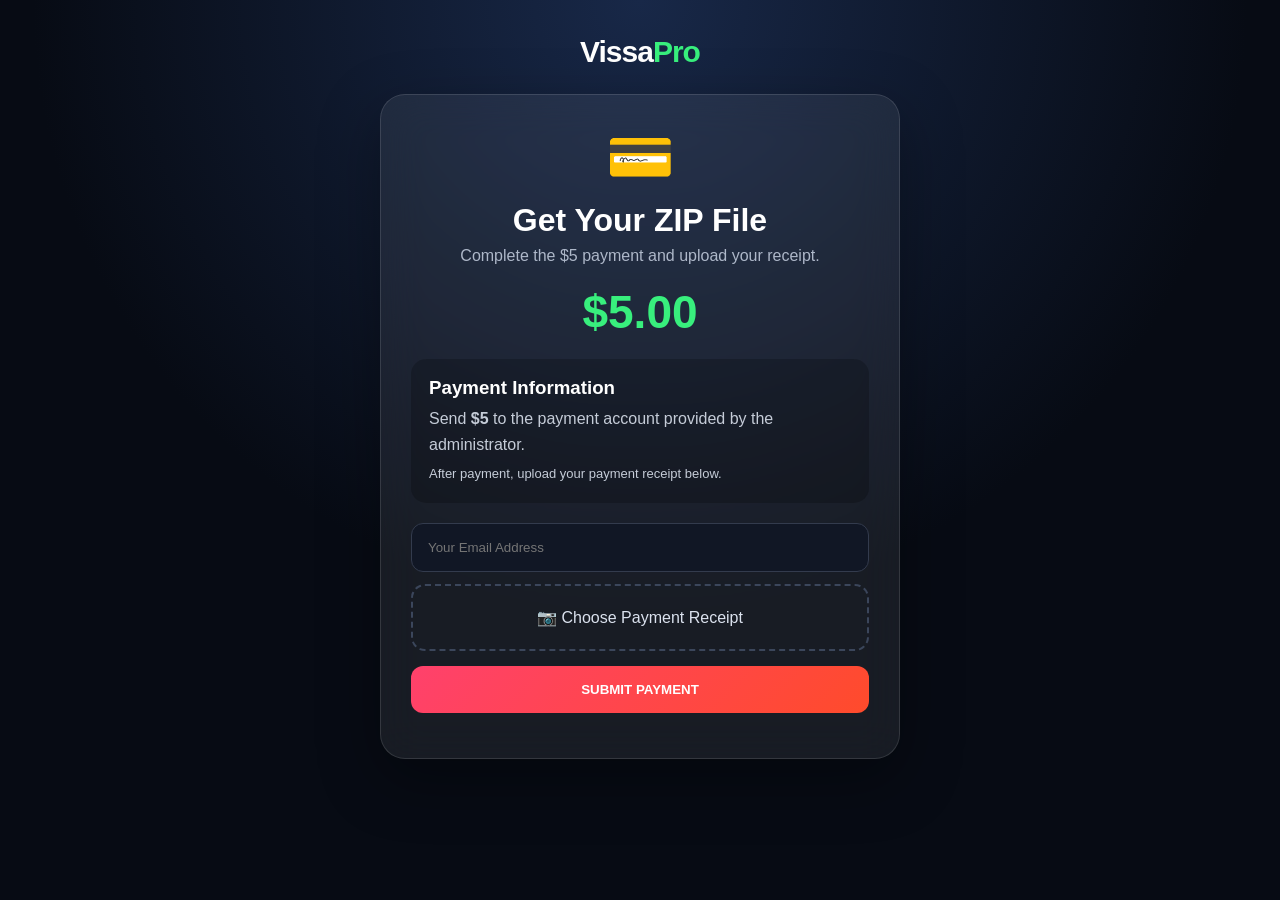
==== commit 32994c1f: "Update index.html" ====
--- a/index.html
+++ b/index.html
@@ -1,4 +1,3 @@
-```html
 <!DOCTYPE html>
 <html lang="en">
 <head>
@@ -608,4 +607,3 @@
 
 </body>
 </html>
-```
